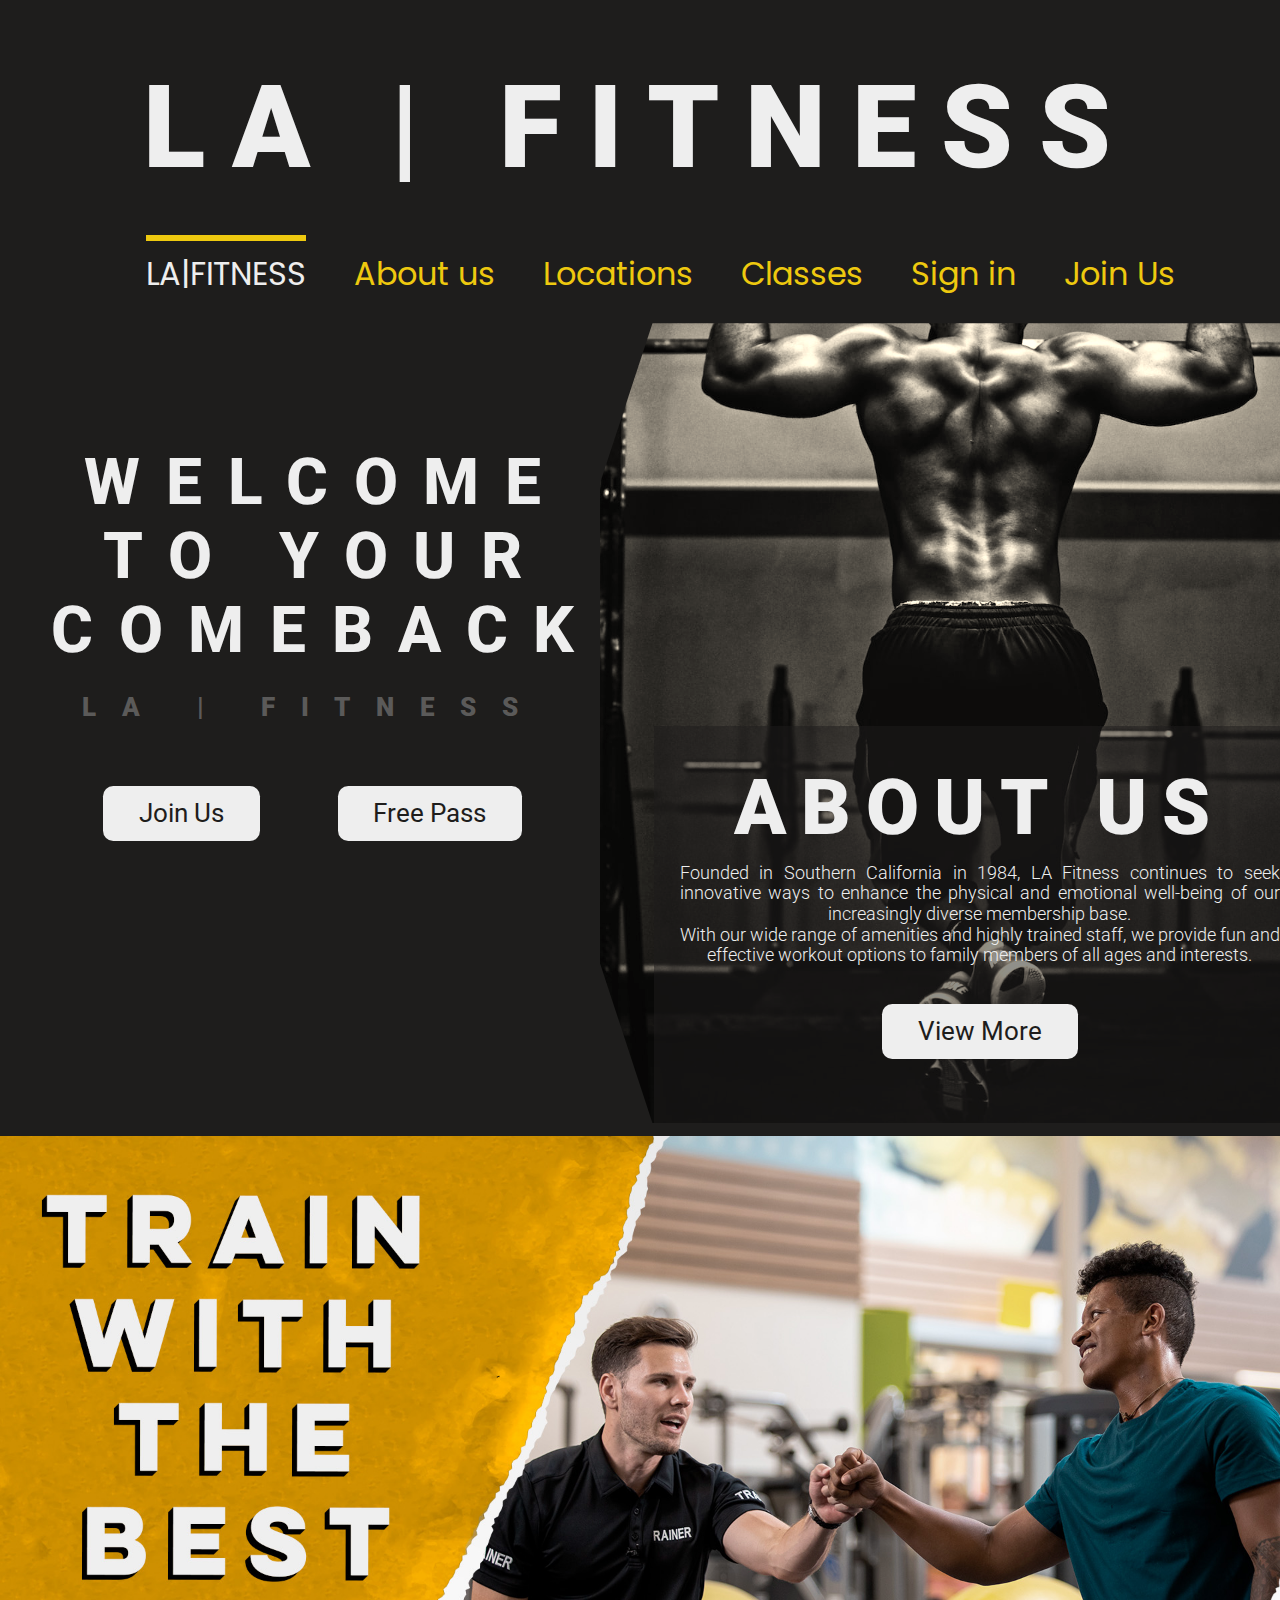
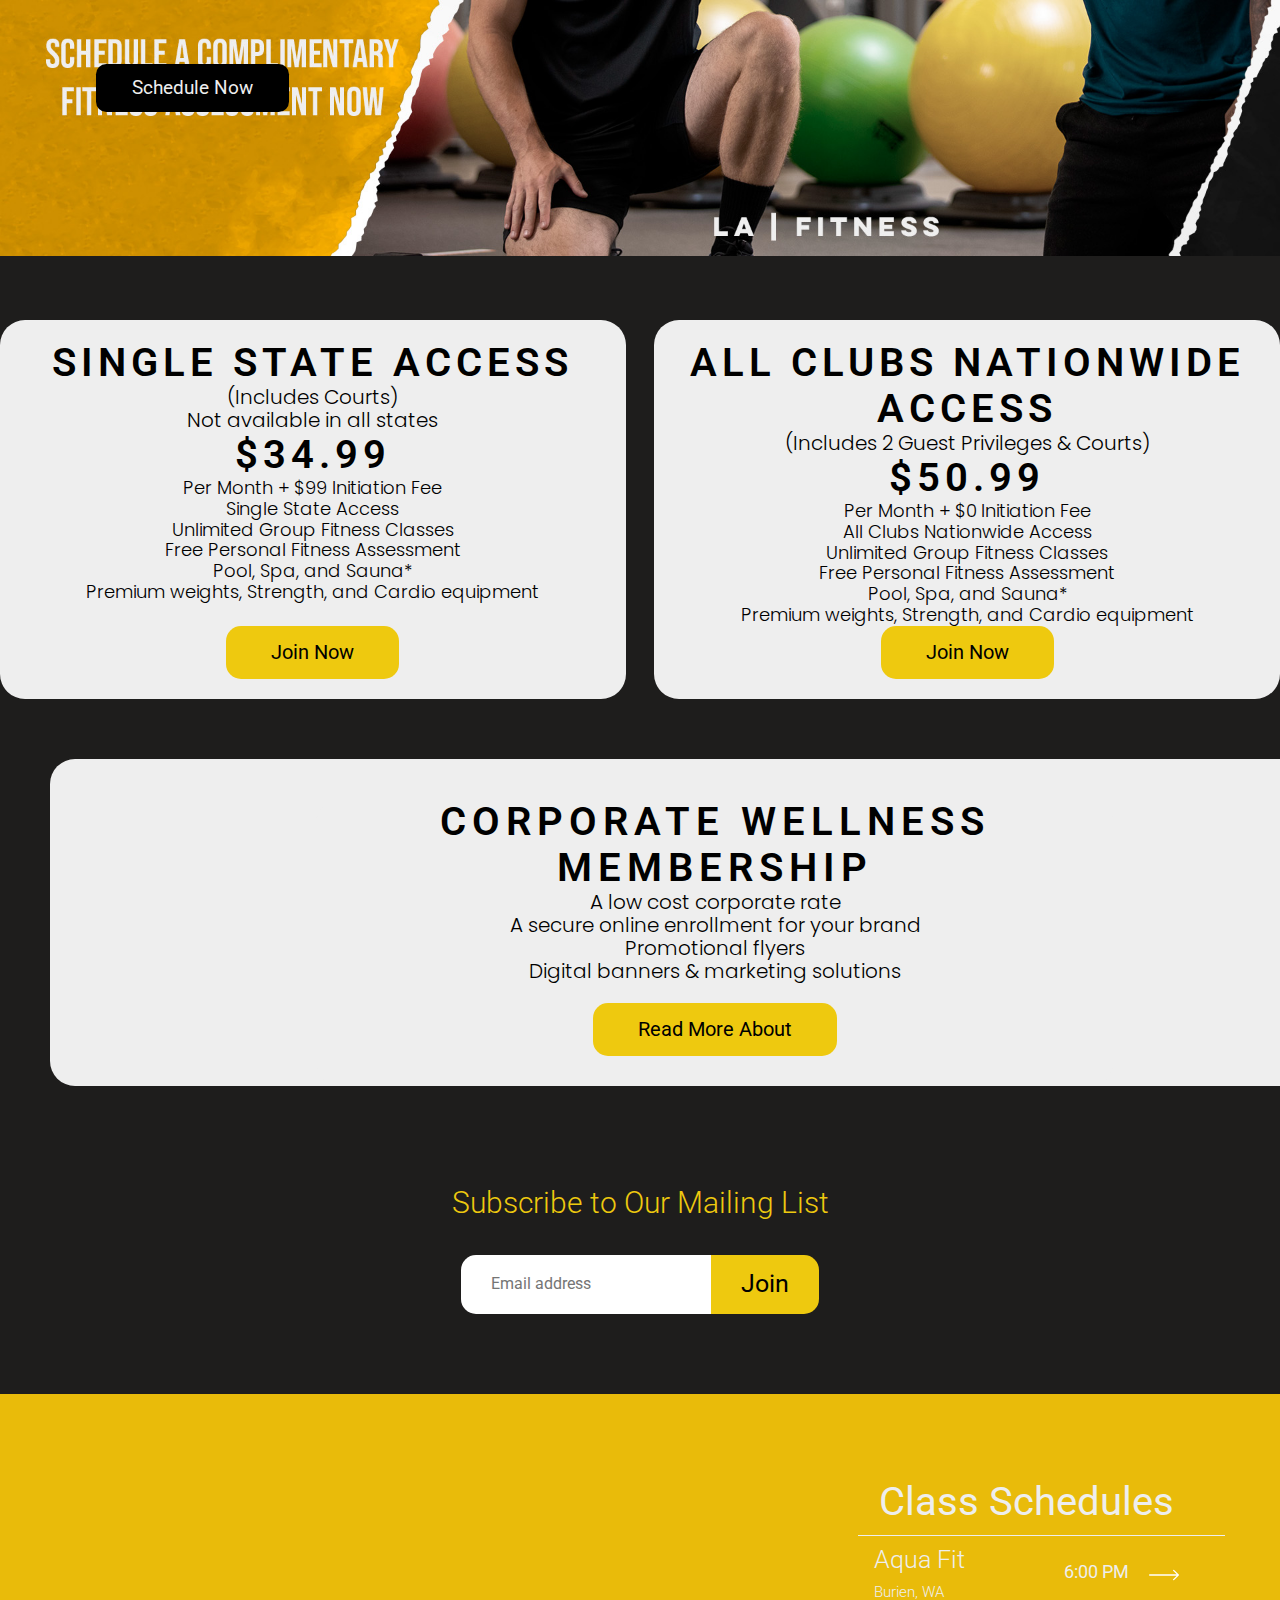
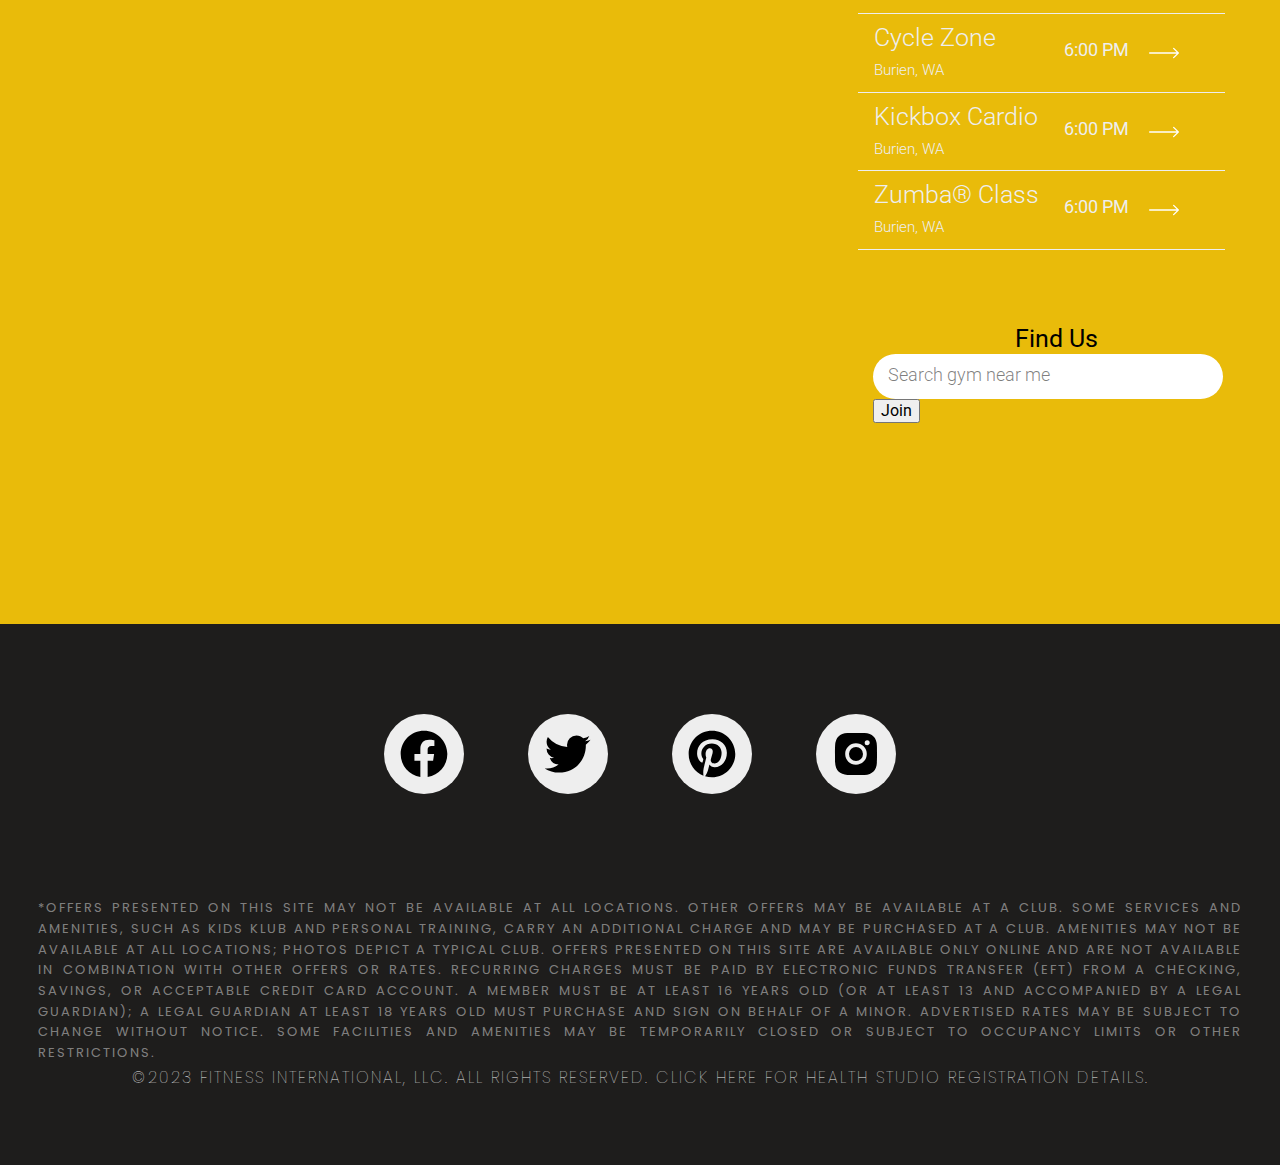
==== index.html @ eb4fe39c "first commit" ====
<!DOCTYPE html>
    <html>
    <head>
        <meta charset="UTF-8">
        <meta http-equiv="X-UA-Compatible" content="IE=edge">
        <meta name="viewport" content="width=device-width, user-scalable=no, initial-scale=1.0, maximun-scale=1.0,maximun-scale=1.0">
        <title> LA FITNESS</title>
        <link rel="preconnect" href="https://fonts.googleapis.com">
<link rel="preconnect" href="https://fonts.gstatic.com" crossorigin>
<link href="https://fonts.googleapis.com/css2?family=Lexend:wght@100;400;800&family=Open+Sans&display=swap" rel="stylesheet">
        <link rel="shortcut icon" href="./Images/favicon_io/favicon-16x16.png" type="image/x-icon">
        <link href="https://cdn.jsdelivr.net/npm/bootstrap@5.0.0-beta1/dist/css/bootstrap.min.css" rel="stylesheet" integrity="sha384-giJF6kkoqNQ00vy+HMDP7azOuL0xtbfIcaT9wjKHr8RbDVddVHyTfAAsrekwKmP1" crossorigin="anonymous">
        <link rel="stylesheet" href="./css/normalize.css">
        <link rel="stylesheet" href="./css/estilos.css">
    </head>
    <body>
        <header class="lafit">
        <!--logo-->
            <div class="nav__logo">
                <h1 class="nav__title">LA | FITNESS</h1>
            </div>
        <!--menu movil-->
           
            <div class="menu_bar">
                <a href="#" class="bt-menu"><img src="/Images/bt-menu.svg" alt=""></a>
            </div>
            <nav class="menu">
                <ul>
                    <li><a href="index.html" class="nav__linksm activado_link1">LA|FITNESS</a></li>
                    <li><a href="about.html" class="nav__linksm">About us</a></li>  
                    <li><a href="location.html" class="nav__linksm">Locations</a></li>  
                    <li><a href="clases.html" class="nav__linksm">Classes</a></li>  
                    <li><a href="signin.html" class="nav__linksm">Sign in</a></li>
                    <li><a href="joinUs.html" class="nav__linksm">Join Us</a></li>
                </ul>
            </nav>
        
        <!--menu-->
            <nav class="nav__container">
        
                <ul class="nav__bar">
                    <li class="nav__items">
                        <a href="index.html" class="nav__links activado_link">LA|FITNESS</a>
                    </li>
                    <li class="nav__items">
                        <a href="about.html" class="nav__links">About us</a>
                    </li>  
                    <li class="nav__items">
                        <a href="location.html" class="nav__links">Locations</a>
                    </li>  
                    <li class="nav__items">
                        <a href="clases.html" class="nav__links">Classes</a>
                    </li>  
                    <li class="nav__items">
                        <a href="signin.html" class="nav__links">Sign in</a>
                    </li>
                    <li class="nav__items">
                        <a href="joinUs.html" class="nav__links">Join Us</a>
                    </li>
                   
                </ul>
            </nav>
        </header>
        <!--seccion 1-->
        <section class="seccion1">
            <div class="izqS1">
                <h2>Welcome to your comeback</h2>
                <h3>LA | FITNESS</h3>
                <div class="botonesS1">
                    <button class="Blanco_button">Join Us</button>
                    <button class="Blanco_button">Free Pass</button>
                </div>
            </div>
            <div class="derS1">
                <img src="/Images/computer.jpeg" alt="">
                <div class="textDerS1">
                    <h2>ABOUT US</h2>
                    <P>Founded in Southern California in 1984, LA Fitness continues to seek innovative ways to enhance the physical and emotional well-being of our increasingly diverse membership base. <br>
                    With our wide range of amenities and highly trained staff, we provide fun and effective workout options to family members of all ages and interests.</P>
                    <button class="Blanco_button">View More</button>
                </div>
            </div>
        </section>
        <!--seccion 2-->
        <section class="seccion2">
            <img class="imgSec2" src="/Images/3PT.jpg" alt="">
            <img class="imgSec2movil" src="/Images/3PTmovil.jpg" alt="">
            <button class="btnSec2">Schedule Now</button>
        </section>
        <!--Seccion 3-->
        <section class="Seccion3">
            <div class="hojaInfoS3">
                <h2>Single State Access</h2>
                <h3>(Includes Courts) <br>
                    Not available in all states</h3>
                <h2>$34.99</h2>
                <p>Per Month + $99 Initiation Fee<br>
                    Single State Access<br>
                    Unlimited Group Fitness Classes<br>
                    Free Personal Fitness Assessment<br>
                    Pool, Spa, and Sauna* <br>
                    Premium weights, Strength, and Cardio equipment</p>
                <button>Join Now</button>
            </div>
            <div class="spacioS3"></div>
            <div class="hojaInfoS3">
                <h2>All Clubs Nationwide Access</h2>
                <h3>(Includes 2 Guest Privileges & Courts)</h3>
                <h2>$50.99</h2>
                <p>Per Month + $0 Initiation Fee<br>
                    All Clubs Nationwide Access <br>
                    Unlimited Group Fitness Classes <br>
                    Free Personal Fitness Assessment <br>
                    Pool, Spa, and Sauna* <br>
                    Premium weights, Strength, and Cardio equipment</p>
                <button>Join Now</button>
            </div>
        </section>
        <!--Seccion 4-->
        <section class="section4">
            <div class="hojaInfoS4">
                <h2>Corporate Wellness <br> Membership</h2>
                <p>A low cost corporate rate <br>
                    A secure online enrollment for your brand <br>
                    Promotional flyers <br>
                    Digital banners & marketing solutions
                </p>
                <button>Read More About</button>
            </div>
        </section>
        <!--Seccion 5-->
        <section class="seccion5">
            <h2>Subscribe to Our Mailing List</h2>
            <div class="buscador">
                <input type="text" placeholder="Email address">
                <button>Join</button>
            </div>
        </section>
        <!--Seccion 6-->
        <section class="seccion6">
            <div class="mapaS6">
                <iframe src="https://www.google.com/maps/embed?pb=!1m14!1m8!1m3!1d25230.617524936213!2d-122.38730099999998!3d37.77065!3m2!1i1024!2i768!4f13.1!3m3!1m2!1s0x808f7e1779aa70a7%3A0xa618e4eff1228d60!2sMission%20Dolores%20Park!5e0!3m2!1sen!2sus!4v1672772267124!5m2!1sen!2sus" width="600" height="450" style="border:0;" allowfullscreen="" loading="lazy" referrerpolicy="no-referrer-when-downgrade"></iframe>
            </div>
            <div class="hojaInfoS6">
                <div class="Colum2S6">
                    <h2>Class Schedules</h2>
                </div>
                <div class="Colum2S6">
                    <h3>Aqua Fit<br>
                        <span>Burien, WA</span>
                    </h3>
                    <h4>6:00 PM
                        <svg preserveAspectRatio="xMidYMid meet" data-bbox="0.022 0 73.956 26.001" xmlns="http://www.w3.org/2000/svg" viewBox="0.022 0 73.956 26.001" height="26" width="74" data-type="color" role=presentation aria-hidden=true>
                            <g>
                                <path d="M59.613.498c-.656.65-.656 1.624 0 2.274l8.701 8.609H1.664c-.903 0-1.642.73-1.642 1.624 0 .894.739 1.625 1.642 1.625h66.65l-8.7 8.609c-.657.65-.657 1.624 0 2.274.656.65 1.641.65 2.298 0l11.491-11.37.246-.244s.082-.081.082-.163c0-.08.083-.08.083-.162 0-.081 0-.081.082-.163 0-.08 0-.08.082-.162v-.65c0-.081 0-.081-.082-.162 0-.081 0-.081-.082-.163 0-.08-.083-.08-.083-.162 0 0 0-.081-.082-.081l-.246-.244L61.912.417a1.676 1.676 0 0 0-2.299.081z" fill="#FFFFFF" data-color="1"/>
                            </g>
                        </svg>
                    </h4>
                </div>
                <div class="Colum2S6">
                    <h3>Cycle Zone<br>
                        <span>Burien, WA</span>
                    </h3>
                    <h4>6:00 PM
                        <svg preserveAspectRatio="xMidYMid meet" data-bbox="0.022 0 73.956 26.001" xmlns="http://www.w3.org/2000/svg" viewBox="0.022 0 73.956 26.001" height="26" width="74" data-type="color" role=presentation aria-hidden=true>
                            <g>
                                <path d="M59.613.498c-.656.65-.656 1.624 0 2.274l8.701 8.609H1.664c-.903 0-1.642.73-1.642 1.624 0 .894.739 1.625 1.642 1.625h66.65l-8.7 8.609c-.657.65-.657 1.624 0 2.274.656.65 1.641.65 2.298 0l11.491-11.37.246-.244s.082-.081.082-.163c0-.08.083-.08.083-.162 0-.081 0-.081.082-.163 0-.08 0-.08.082-.162v-.65c0-.081 0-.081-.082-.162 0-.081 0-.081-.082-.163 0-.08-.083-.08-.083-.162 0 0 0-.081-.082-.081l-.246-.244L61.912.417a1.676 1.676 0 0 0-2.299.081z" fill="#FFFFFF" data-color="1"/>
                            </g>
                        </svg>
                    </h4>
                </div>
                <div class="Colum2S6">
                    <h3>Kickbox Cardio<br>
                        <span>Burien, WA</span>
                    </h3>
                    <h4>6:00 PM
                        <svg preserveAspectRatio="xMidYMid meet" data-bbox="0.022 0 73.956 26.001" xmlns="http://www.w3.org/2000/svg" viewBox="0.022 0 73.956 26.001" height="26" width="74" data-type="color" role=presentation aria-hidden=true>
                            <g>
                                <path d="M59.613.498c-.656.65-.656 1.624 0 2.274l8.701 8.609H1.664c-.903 0-1.642.73-1.642 1.624 0 .894.739 1.625 1.642 1.625h66.65l-8.7 8.609c-.657.65-.657 1.624 0 2.274.656.65 1.641.65 2.298 0l11.491-11.37.246-.244s.082-.081.082-.163c0-.08.083-.08.083-.162 0-.081 0-.081.082-.163 0-.08 0-.08.082-.162v-.65c0-.081 0-.081-.082-.162 0-.081 0-.081-.082-.163 0-.08-.083-.08-.083-.162 0 0 0-.081-.082-.081l-.246-.244L61.912.417a1.676 1.676 0 0 0-2.299.081z" fill="#FFFFFF" data-color="1"/>
                            </g>
                        </svg>
                    </h4>
                </div>
                <div class="Colum2S6">
                    <h3>Zumba® Class<br>
                        <span>Burien, WA</span>
                    </h3>
                    <h4>6:00 PM
                        <svg preserveAspectRatio="xMidYMid meet" data-bbox="0.022 0 73.956 26.001" xmlns="http://www.w3.org/2000/svg" viewBox="0.022 0 73.956 26.001" height="26" width="74" data-type="color" role=presentation aria-hidden=true>
                            <g>
                                <path d="M59.613.498c-.656.65-.656 1.624 0 2.274l8.701 8.609H1.664c-.903 0-1.642.73-1.642 1.624 0 .894.739 1.625 1.642 1.625h66.65l-8.7 8.609c-.657.65-.657 1.624 0 2.274.656.65 1.641.65 2.298 0l11.491-11.37.246-.244s.082-.081.082-.163c0-.08.083-.08.083-.162 0-.081 0-.081.082-.163 0-.08 0-.08.082-.162v-.65c0-.081 0-.081-.082-.162 0-.081 0-.081-.082-.163 0-.08-.083-.08-.083-.162 0 0 0-.081-.082-.081l-.246-.244L61.912.417a1.676 1.676 0 0 0-2.299.081z" fill="#FFFFFF" data-color="1"/>
                            </g>
                        </svg>
                    </h4>
                </div>

                <section class="buscadorS6">
                    <h2>Find Us</h2>
                    <div class="buscadorS6i">
                        <input type="text" placeholder="Search gym near me">
                        <button>Join</button>
                    </div>
                </section>

            </div>
        </section>
        <!--seccion 7-->
        <section class="seccion7">
            <!--Redes-->
            <div class="SecRedes">
                <a href="https://www.facebook.com/" target="_blank"><img src="/Images/facebook.svg" alt="log_facebook"></a>
                <a href="https://twitter.com/" target="_blank"><img src="Images/twitter.svg" alt="log_twitter"></a>
                <a href="https://www.pinterest.com.mx/" target="_blank"><img src="Images/pinterest.svg" alt="log_pinterest"></a>
                <a href="https://www.instagram.com/" target="_blank"><img src="/Images/instagram.svg" alt="log_instagram"></a>
            </div>

            <!--footer-->
            <div class="nav__paragraph">
                <p>*Offers presented on this site may not be available at all locations. Other offers may be available at a club. Some services and amenities, such as Kids Klub and Personal Training, carry an additional charge and may be purchased at a club. Amenities may not be available at all locations; photos depict a typical club. Offers presented on this site are available only online and are not available in combination with other offers or rates. Recurring charges must be paid by electronic funds transfer (EFT) from a checking, savings, or acceptable credit card account. A member must be at least 16 years old (or at least 13 and accompanied by a legal guardian); a legal guardian at least 18 years old must purchase and sign on behalf of a minor. Advertised rates may be subject to change without notice. Some facilities and amenities may be temporarily closed or subject to occupancy limits or other restrictions.</p>
            </div>
            <div class="nav__paragraph">
                <h1>©2023  Fitness International, LLC. All rights reserved. Click here for health studio registration details.</h1>
            </div>  
        </section>
        <script src="https://cdn.jsdelivr.net/npm/bootstrap@5.0.0-beta1/dist/js/bootstrap.bundle.min.js" integrity="sha384-ygbV9kiqUc6oa4msXn9868pTtWMgiQaeYH7/t7LECLbyPA2x65Kgf80OJFdroafW" crossorigin="anonymous"></script>
        <script src="code.jquery.com/jquery-latest.js"></script>
        <script src="menu.js"></script>
    </body>
</html>
---- css/estilos.css ----
@import url('https://fonts.googleapis.com/css2?family=Bebas+Neue&family=Poppins:wght@200;400&family=Roboto:wght@300;500;900&display=swap'); 

@import url('https://fonts.googleapis.com/css2?family=Lexend:wght@100;400;800&family=Open+Sans&display=swap');

:root{
    --padding-container: 100px 0;
    --color-title: rgb(238, 201, 15);
    --shd: -0.78px 1.84px 11px 2pxrgba(207,207,207,0.62);
}
/*Clases generales*/
body{
    font-family: 'Bebas Neue', cursive;
    font-family: 'Poppins', sans-serif;
    font-family: 'Roboto', sans-serif;
    background-color: #1E1D1C;
}
html body{
    min-height: 100vh;
    width: 100%;
}
.nav{
    --padding-container: 0 ;
    height: 100px;
    display: flex;
    align-items: center;
}

/*Encabezado*/
.nav__logo{
 
    font-family: 'Roboto', sans-serif;
    font-weight: 900;
    padding: 10vw 0;
    height: 20vw;
    display: flex;
    justify-content: center;
    align-items: center;
    
}
.nav__title{
    font-family: 'Roboto', sans-serif;
    font-weight: 900;
    font-size: 9vw;
    letter-spacing: 2vw;
    color: #EEEEEE;
}
/*Menu movil*/
.menu_bar{
   display: none;
   width: 100%;
    background-color: #5B5A59;
        
    }
.menu{
        display: none;
    }

/*Menu*/
.nav__container{
    display: flex;
    justify-content: center;
    align-items: center;
    color: #EEEEEE;
    width: 100%;
    font-family: 'Poppins', sans-serif;
    

}
.nav__bar{
    display: grid;
    grid-auto-flow: column;
    grid-auto-columns: max-content;
    gap: 5em;
}
.nav__items{
    list-style: none;
}
.nav__links{
    color: var(--color-title) ;
    text-decoration: none;
    font-size: 2.5vw;
    font-weight: 400;
    width: 100%;
    padding-top: 15px;
}
.nav__links:hover{
    color: #EEEEEE;
    border-top: .5vw solid black;
}

.activado_link{
    color: #EEEEEE;
    border-top: .5vw solid var(--color-title); 
}
.activado_link:hover{
    border: none;
    color: #EEEEEE;  
}


/*seccion1*/
.seccion1{
    display: grid;
    grid-template-columns: repeat(2,1fr);
    width: 100%;
    height: auto;
    padding: 2vw;
}
.izqS1{
    display: flex;
    flex-direction: column;
    align-items: center;
    justify-content: flex-start;
}
.izqS1 h2{
    color: #EEEEEE;
    font-family: 'Roboto', sans-serif;
    font-weight: 800;
    font-size: 5vw;
    letter-spacing: 2vw;
    text-transform: uppercase;
    text-align: center;
    margin-top: 15vw;
    margin-left: 2vw;
    margin-left: 2vw;
}
.izqS1 h3{
    color: #5B5A59;
    font-family: 'Roboto', sans-serif;
    font-weight: 900;
    font-size: 2vw;
    letter-spacing: 2vw;
    text-transform: uppercase;
    text-align: center;
    margin-top: 2vw;
}
.botonesS1{
    margin-top: 8vw;
    display: flex;
    justify-content:space-evenly;
    width: 100%;
}
.Blanco_button{
    background-color: #EEEEEE;
    color: #1E1D1C;
    border: none;
    border-radius: .8vw;
    padding: 1vw 2.8vw;
    box-shadow: var(--shd,0 1px 4px rgba(0,0,0,.6));
    margin-bottom: 5vw;
    margin-top: 3vw;
    font-size: 2vw;
}
.Blanco_button:hover{
    background-color: var(--color-title) ;
}
.derS1{
    display: flex;
    flex-direction: column;
    align-items: center;
    padding-bottom: 5vw;
    justify-content: flex-end;
}
.derS1 img{
    filter: sepia(.4);
    z-index: -1;
    object-fit: cover;
    width: 1350px;
    height: 58vw;
    margin-right: 10px;
    clip-path: polygon(7% 0, 100% 0, 100% 100%, 7% 100%, 0% 80%, 0% 20%);
}
.textDerS1{
    background-color: #1e1d1c7e;
    background-size: 1200px;
    display: flex;
    flex-direction: column;
    align-items: center;
    position: absolute;
    

}

.textDerS1 h2{
    color: #EEEEEE;
    font-family: 'Roboto', sans-serif;
    font-weight: 900;
    font-size: 6vw;
    letter-spacing: 20px;
    text-transform: uppercase;
    text-align: center;
    margin-top: 10px;
    margin-bottom: 10px;
}
.textDerS1 p{
    color: #EEEEEE;
    font-weight: 300;
    font-size: 1.4vw;
    text-align: justify;
    text-align-last: center;
    margin-left: 2vw;
    margin-right: 2vw;
    width: 1150px;

}

/*Seccion 2*/
.imgSec2{
    width: 100%;
    z-index: 100;
    align-content:center;
}
.imgSec2movil{
    display: none;
}

.btnSec2{
    position:absolute;
    display: flex;
    background-color: black;
    color: #EEEEEE;
    border-radius: .8vw;
    padding: 1vw 2.8vw;
    border: none;
    top: 133vw;
    left: 7.5vw;
    font-size: 1.5vw;
}

.btnSec2:hover{
    background-color: #EEEEEE;
    color: black;
}

/*Secccion 3*/

.Seccion3{
    display: flex;
    justify-content: center;
    width: 100%;
}

.spacioS3{
    width: 60px;
}

.hojaInfoS3{
    background-color: #EEEEEE;
    padding: 100px;
    border-radius: 25px;
    display: flex;
    flex-direction: column;
    align-items: center;
    justify-content: flex-start;
    width: 1000px;
    margin-top: 60px;
   
}

.hojaInfoS3 h2{
    font-family: 'Roboto', sans-serif;
    font-weight: 800;
    font-size: 60px;
    letter-spacing: 10px;
    text-transform: uppercase;
    width: 100%;
    text-align: center;
}

.hojaInfoS3 h3{
    font-family: 'Poppins', sans-serif;
    width: 100%;
    text-align: center;
    font-weight: 300;
    font-size: 25px;
    text-align: center;
    margin-bottom: 50px;
}

.hojaInfoS3 p{
    font-family: 'Poppins', sans-serif;
    width: 100%;
    text-align: center;
    font-weight: 300;
    font-size: 30px;
    text-align: center;
}

.hojaInfoS3 button{
    background-color: var(--color-title);
    color: black;
    border: none;
    border-radius: 15px;
    padding: 30px 90px;
    margin-top: 30px;
    font-size: 30px;
}
.hojaInfoS3 button:hover{
    background-color: black;
    color: #EEEEEE;
}
/*Secccion 4*/

.section4{
    display: flex;
    flex-direction: column;
    align-items: center;
    align-content:center;
    width: 2060px;
    margin-top: 60px;
    margin-left: 220px;
    border-radius: 25px;
    background-color: #EEEEEE;
}
.hojaInfoS4{
    background-color: #EEEEEE;
    padding: 30px;
    border-radius: 25px;
    display: flex;
    flex-direction: column;
    align-items: center;
    justify-content: flex-start;
    width: 60%;
    margin-top: 30px;
}

.hojaInfoS4 h2{
    font-family: 'Roboto', sans-serif;
    font-weight: 800;
    font-size: 60px;
    letter-spacing: 10px;
    text-transform: uppercase;
    width: 100%;
    text-align: center;
}


.hojaInfoS4 p{
    font-family: 'Poppins', sans-serif;
    width: 100%;
    text-align: center;
    font-weight: 300;
    font-size: 30px;
    text-align: center;
}

.hojaInfoS4 button{
    background-color: var(--color-title);
    color: black;
    border: none;
    border-radius: 15px;
    padding: 30px 90px;
    margin-top: 30px;
    margin-bottom: 30px;
    font-size: 30px;

}
.hojaInfoS4 button:hover{
    background-color: black;
    color: #EEEEEE;
}
/*Seccion 5*/

.seccion5{
    display: flex;
    flex-direction: column;
    align-items: center;
    justify-content: center;
    margin: 80px 0px;
}

.seccion5 h2{
    color: var(--color-title);
    font-weight: 300;
    font-size: 45px;
    margin: 20px 0px;

}
.buscador{
    display: flex;
    justify-content: space-between;
}

.buscador input{
    border: none;
    color: black;
    border: none;
    border-radius: 15px 0px 0px 15px;
    padding: 30px 55px;
    margin-top: 30px;
    width: 650px;
}
.buscador button{
    background-color: var(--color-title);
    color: black;
    border: none;
    border-radius: 0px 15px 15px 0px;
    padding: 30px 50px;
    margin-top: 30px;
    font-size: 30px;
}

.buscador button:hover{
    background-color: #EEEEEE;
    color: black;
}

/*seccion 6*/
.seccion6{
    display: grid;
    grid-template-columns: repeat(3, 1fr);
    width: 100%;
    padding: 45px 0px;
    background-color: #E9BB0A;
   
}

.mapaS6{
    grid-column: 1 / 3;
    color: #EEEEEE;
    display: flex;
    flex-direction: column;
    align-items: center;
    justify-content: flex-start;
}
.mapaS6 iframe{
    width: 1300px;
    height: 900px;
    padding: 0px 20px;
    border-radius: 2vw;
    margin-top: 60px;

}

.hojaInfoS6{
    color: #EEEEEE;
    display: flex;
    flex-direction: column;
    align-items: center;
    justify-content: flex-start;
    margin-right: 60px;
}

.Colum2S6{
    display: flex;
    justify-content: space-evenly;
    align-items: center;
    width: 100%;
    padding: 30px 5px;
    border-bottom: 1px solid #eeeeee;
}

.Colum2S6 svg{
    width: 70px;
    margin-left: 20px;
}

.Colum2S6 h2 {
    font-weight: 400;
    font-size: 80px;
    font-family: 'Roboto', sans-serif;
    text-align: center;
}
.Colum2S6 h3{
    font-weight: 400;
    font-size: 40px;
    text-align: left;
    width: 50%;
}

.Colum2S6 h4{
    display: flex;
    font-weight: 800;
    font-size: 18px;
    text-align: left;
}

.Colum2S6 span{
    font-weight: 300;
    font-size: 20px;
}

.buscadorS6{
    display: flex;
    flex-direction: column;
    align-items: center;
    justify-content: center;
    margin: 35px 0;
}

.buscadorS6 h2{
    color: black;
    font-weight: 500;
    font-size: 60 px;
    margin-top: 45px;
}

.buscadorS6 input{
    border-radius: 25px;
    border: none;
    width: 550px;
    height: 60px;
    color: black;
    font-weight: 300;
    font-size: 18px;
    padding-left: 15px;
}

.buscadorS6 input::placeholder{
    color: rgba(0, 0, 0, 0.5);
    font-weight: 300;
    font-size: 18px;
}

/*seccion 7*/
/*Redes*/
.seccion7{
    display: block;
    position: relative;
    width: 100%;
    align-content: center;

}
.SecRedes{
    width: 50%;
    display: flex;
    align-items: center;
    justify-content: space-evenly;
    margin-top: 5vw;
    margin-bottom: 5vw;
    margin-left: 25%;
    
}
.SecRedes a {
    display: flex;
    align-items: center;
    justify-content: center;
    background-color: #eeeeee;
    border-radius: 50%;
    width: 8vw;
    height: 8vw;
}

.SecRedes a img{
    width: 70%;
    height: 70%;
}

.nav__pagraph{
    align-items: center;
    justify-content: center;
    width: 100%;
}
.nav__paragraph p{
    position: relative;
    display: block;
    font-family: 'Poppins', sans-serif;
    font-weight: 400;
    font-size: 1.5vw;
    letter-spacing: 2px;
    text-align: justify;
    margin-left: 5vw;
    margin-right: 5vw;
    font-variant-caps: all-small-caps;
    color: #eeeeee7e;
    
}
.nav__paragraph h1{
    font-family: 'Poppins', sans-serif;
    font-weight: 35;
    font-size: 2vw;
    letter-spacing: 2px;
    text-align: center;
    font-variant-caps: all-small-caps;
    color: #eeeeee;
    margin-bottom: 100px;
}



/*Extras*/
.letrerosAmarillos{
    color: rgb(238, 201, 15);
   font-weight: 900;
   font-size: 60px;
   text-align: center;
   padding-top: 20px;
}

.llenadoForm{
    background-color: #DFE2F7;
   border-radius: 25px;
   border: none;
   height: 45px;
   width: 650px;
   padding-left: 20px;
}


@media screen and (max-width: 1440px){

        /*Menu movil*/
.menu_bar{
    display: none;
    width: 100%;
    background-color: #5B5A59;
    
}
.menu{
    display: none;
}
    /*Menu*/
   
    .nav__bar{
    
        gap: 3em;
    }
   
    .nav__links{
        padding-top: 10px;
    }
    
    /*seccion1*/
    .seccion1{
        height: 920px;
        padding: 2vw;
    }
    
    .izqS1 h2{
        margin-top: 10vw;
    }

    .botonesS1{
        margin-top: 2vw;
    }

    .derS1 img{
        object-fit:cover;
        object-position: center;
        width: 750px;
        height: 800px;

        
    }
    .textDerS1{
    
        background-size: 600px;
    }
    
    .textDerS1 h2{
        letter-spacing: 15px;
        margin-top: 3vw;
    }
    .textDerS1 p{
        
        width: 600px;
    
    }
    
    /*Seccion 2*/
    .imgSec2{
        margin-top: -6vw;
    }
    
    .btnSec2{
        top: 130vw;
    }
    
    
    /*Secccion 3*/
    
    
    .spacioS3{
        width: 30px;
    }
    
    .hojaInfoS3{
        padding: 20px;
        width: 650px;
        margin-top: 60px;
       
    }
    
    .hojaInfoS3 h2{
        font-weight: 600;
        font-size: 40px;
        letter-spacing: 5px;
    }
    
    .hojaInfoS3 h3{
        font-weight: 300;
        font-size: 20px;
        margin-bottom: 0px;
    }
    
    .hojaInfoS3 p{
        font-size: 18px;
    }
    
    .hojaInfoS3 button{
        padding: 15px 45px;
        margin-top:auto;
        font-size: 20px;
    }
   
    /*Secccion 4*/
    .section4{
        width: 1330px;
        margin-left: 50px;
    }
    .hojaInfoS4{
        padding: 0px;
        margin-top: 40px;
    }
    
    .hojaInfoS4 h2{
        font-weight: 600;
        font-size: 40px;
        letter-spacing: 6px;
    }
    
    
    .hojaInfoS4 p{
        font-size: 20px;
    }
    
    .hojaInfoS4 button{
        padding: 15px 45px;
        margin-top: 20px;
        margin-bottom: 30px;
        font-size: 20px;
    }
    /*Seccion 5*/
    
    .seccion5 h2{
        font-size: 30px;
    
    }
    
    .buscador input{
        padding: 15px 30px;
        margin-top: 15px;
        width: 250px;
    }
    .buscador button{
        padding: 15px 30px;
        margin-top: 15px;
        font-size: 25px;
    }
    
    
    /*seccion 6*/
    .seccion6{
        padding: 15px 0px;
       
    }
    
    .mapaS6 iframe{
        width: 800px;
        height: 700px;
        margin-top: 50px;
        margin-bottom: 50px;
    
    }
    
    .hojaInfoS6{
        margin-right: 40px;
        margin-left: 20px;

    }
    
    .Colum2S6{
        padding: 10px 5px;
        margin-right: 30px;
    }
    
    .Colum2S6 svg{
        width: 30px;
        margin-left: 20px;
        margin-right: 30px;
    }
    
    .Colum2S6 h2 {
        margin-top: 60px;
        font-weight: 400;
        font-size: 40px;
        margin-right: 30px;
    }
    .Colum2S6 h3{
        font-weight: 300;
        font-size: 25px;
    }
    
    .Colum2S6 h4{
        font-weight: 400;
        font-size: 18px;
    }
    
    .Colum2S6 span{
        font-weight: 300;
        font-size: 15px;
    }
    
    .buscadorS6{
        margin: 35px 0;
    }
    
    .buscadorS6 h2{
        font-weight: 400;
        font-size: 25px;
        margin-top: 40px;
    }
    
    .buscadorS6 input{
        width: 350px;
        height: 45px;
        font-size: 15px;
    
    }
     /*Resdes*/
     .SecRedes{
        margin-top: 90px;
        margin-bottom: 60px;
    }
    .SecRedes a {
        width: 80px;
        height: 80px;
    }
    
    .SecRedes a img{
        width: 80%;
    }
    
    /*Menu2*/
    .nav__container2{

        margin: 40px 0 15px;
    }
    
    .nav__links2{
    
        font-size: 25px;
        padding-top: 15px;
    }

    
    
    /*seccion 7*/
    .nav__pagraph{
        padding: 10px;
        margin-bottom: 5px;
    }
    .nav__paragraph p{
        font-size: 18px;
        letter-spacing: 2px;
        margin-left: 3vw;
        margin-right: 3vw;
        margin-top: 8vw;
    }
    .nav__paragraph h1{
        font-size: 1.8vw;
        margin-bottom: 6vw;
    }
    
}

@media screen and (max-width: 1024px){

       /*Menu movil*/
.menu_bar{
    display: none;
    width: 100%;
    background-color: #5B5A59;
    
}
.menu{
    display: none;
}

    /*Menu*/
   
    .nav__bar{
    
        gap: 3em;
    }
   
    .nav__links{
        padding-top: 10px;
    }
    
    /*seccion1*/
    .seccion1{
        height: 600px;
        padding: 2vw;
    }
    
    .izqS1 h2{
        margin-top: 10vw;
    }

    .botonesS1{
        margin-top: 2vw;
    }

    .derS1 img{
        object-fit:cover;
        object-position: center;
        width: 545px;
        height: 500px;

        
    }
    .textDerS1{
        background-size: 440px;
    }
    
    .textDerS1 h2{
        letter-spacing: 15px;
        margin-top: 3vw;
    }
    .textDerS1 p{
        
        width: 400px;
    
    }
    
    /*Seccion 2*/
    .imgSec2{
        margin-top: -6vw;
    }
    
    .btnSec2{
        top: 125vw;
    }
    
    
    /*Secccion 3*/
    
    
    .spacioS3{
        width: 30px;
    }
    
    .hojaInfoS3{
        padding: 20px;
        width: 450px;
        margin-top: 60px;
       
    }
    
    .hojaInfoS3 h2{
        font-weight: 600;
        font-size: 40px;
        letter-spacing: 5px;
    }
    
    .hojaInfoS3 h3{
        font-weight: 300;
        font-size: 20px;
        margin-bottom: 40px;
    }
    
    .hojaInfoS3 p{
        font-size: 18px;
    }
    
    .hojaInfoS3 button{
        padding: 15px 45px;
        margin-top:auto;
        font-size: 20px;
    }
   
    /*Secccion 4*/
    .section4{
        width: 924px;
        margin-left: 50px;
    }
    .hojaInfoS4{
        padding: 0px;
        margin-top: 40px;
    }
    
    .hojaInfoS4 h2{
        font-weight: 600;
        font-size: 40px;
        letter-spacing: 6px;
    }
    
    
    .hojaInfoS4 p{
        font-size: 20px;
    }
    
    .hojaInfoS4 button{
        padding: 15px 45px;
        margin-top: 20px;
        margin-bottom: 30px;
        font-size: 20px;
    }
    /*Seccion 5*/
    
    .seccion5 h2{
        font-size: 30px;
    
    }
    
    .buscador input{
        padding: 15px 30px;
        margin-top: 20px;
        width: 250px;
    }
    .buscador button{
        padding: 15px 30px;
        margin-top: 20px;
        font-size: 25px;
    }
    
    
    /*seccion 6*/
    .seccion6{
        padding: 15px 0px;
       
    }
    
    .mapaS6 iframe{
        width: 580px;
        height: 500px;
        margin-top: 100px;
    
    }
    
    .hojaInfoS6{
        margin-right: 20px;
        margin-left: 20px;
    }
    
    .Colum2S6{
        padding: 10px 5px;
    }
    
    .Colum2S6 svg{
        width: 30px;
        margin-left: 20px;
    }
    
    .Colum2S6 h2 {
        margin-top: 30px;
        font-weight: 400;
        font-size: 40px;
    }
    .Colum2S6 h3{
        font-weight: 300;
        font-size: 25px;
    }
    
    .Colum2S6 h4{
        font-weight: 400;
        font-size: 18px;
    }
    
    .Colum2S6 span{
        font-weight: 300;
        font-size: 15px;
    }
    
    .buscadorS6{
        margin: 35px 0;
    }
    
    .buscadorS6 h2{
        font-weight: 400;
        font-size: 25px;
        margin-top: 40px;
    }
    
    .buscadorS6 input{
        width: 350px;
        height: 45px;
        font-size: 15px;
    
    }
     /*Resdes*/
     .SecRedes{
        margin-top: 90px;
    }
    .SecRedes a {
        width: 70px;
        height: 70px;
    }
    
    .SecRedes a img{
        width: 70%;
    }
    
    /*Menu2*/
    .nav__container2{
        margin: 40px 0 15px;
    }
    
    .nav__links2{
        font-size: 18px;
        padding-top: 15px;
    }

    
    
    /*seccion 7*/
    .nav__pagraph{
        padding: 10px;
        margin-bottom: 5px;
    }
    .nav__paragraph p{
        font-size: 18px;
        letter-spacing: 2px;
        margin-left: 3vw;
        margin-right: 3vw;
        margin-top: 10vw;
    }
    .nav__paragraph h1{
        font-size: 2vw;
        margin-bottom: 6vw;
    }
    
}

@media screen and (max-width:768px) {


    /*Menu movil*/
.menu_bar{
    display: none;
    width: 100%;
    background-color: #5B5A59;
    
}
.menu{
    display: none;
}

/*Menu*/
.nav__container{
    color: #EEEEEE;
    width: 400px;
    height: 100%;
    margin: 0;
    position:absolute;;
    font-weight: 400;
    font-size: 6vw;
    background-color: #1e1d1cb1;
}

.nav__bar{
    display: flex;
    grid-auto-flow: column;
    grid-auto-columns: max-content;
    gap: 5em;
}

.nav__items{
    list-style: none;
    display: flex;
    float: left;
   
}
.nav__links{
    color: var(--color-title) ;
    text-decoration: none;
    font-size: 2vw;
    font-weight: 4;
    width: 100%;
    padding-top: 10px;
}
.nav__links:hover{
    color: #EEEEEE;
    border-top: 3px solid black;
}

.activado_link{
    color: #EEEEEE;
    border-top: 3px solid var(--color-title); 
}
.activado_link:hover{
    border: none;
    color: #EEEEEE;  
}


   
    
    /*seccion1*/
    .seccion1{
        height: 480px;
    }
    
    .izqS1 h2{
        margin-top: 10vw;
       font-size: 6vw;
       width: 370px;
    }

    .botonesS1{
        margin-top: 2vw;
    }

    .derS1 img{
        object-fit:cover;
        width: 370px;
        height: 400px;

    
    }
    .textDerS1{
        background-size:auto;
    }
    
    .textDerS1 h2{
        letter-spacing: 15px;
        margin-top: 2vw;
        font-size: 4.5vw;
    }
    .textDerS1 p{
        
        width: 320px;
        font-size: 13.5px;
    
    }
    
    /*Seccion 2*/
    .imgSec2{
        margin-top: -6vw;
    }
    
    .btnSec2{
        top: 130vw;
        padding: 12px 30px;
        font-size: 15px;
    }
    
    
    /*Secccion 3*/
    
    .spacioS3{
        width: 20px;
    }
    
    .hojaInfoS3{
        width: 340px;
        margin-top: 40px;
        align-content: center;
       
    }
    
    .hojaInfoS3 h2{
        font-weight: 600;
        font-size: 26px;
        letter-spacing: 3px;
    }
    
    .hojaInfoS3 h3{
        font-weight: 300;
        font-size: 18px;
        margin-bottom: 30px;
    }
    
    .hojaInfoS3 p{
        font-size: 15px;
    }
    
    .hojaInfoS3 button{
        padding: 10px 40px;
        margin-top:auto;
        font-size: 18px;
    }
   
    /*Secccion 4*/
    .section4{
        width: 700px;
        margin-left: 34px;
    }
    .hojaInfoS4{
        padding: 0px;
        margin-top: 30px;
    }
    
    .hojaInfoS4 h2{
        font-weight: 600;
        font-size: 28px;
        letter-spacing: 4px;
    }
    
    
    .hojaInfoS4 p{
        font-size: 15px;
    }
    
    .hojaInfoS4 button{
        padding: 10px 30px;
        margin-top: 15px;
        margin-bottom: 30px;
        font-size: 18px;
    }
    /*Seccion 5*/
    
    .seccion5 h2{
        font-size: 20px;
    
    }
    
    .buscador input{
        padding: 10px 20px;
        margin-top: 20px;
        width: 200px;
    }
    .buscador button{
        padding: 10px 20px;
        margin-top: 20px;
        font-size: 20px;
    }
    
    
    /*seccion 6*/
    .seccion6{
        padding: 5px 0px;
       
    }
    
    .mapaS6 iframe{
        width: 400px;
        height: 400px;
        margin-top: 40px;
    
    }
    
    .hojaInfoS6{
        margin-right: 10px;
        margin-left: 10px;
    }
    
    .Colum2S6{
        padding: 6px 3px;
    }
    
    .Colum2S6 svg{
        width: 20px;
        margin-left: 10px;
    }
    
    .Colum2S6 h2 {
        margin-top: 30px;
        font-weight: 400;
        font-size: 30px;
    }
    .Colum2S6 h3{
        font-weight: 400;
        font-size: 18px;
    }
    
    .Colum2S6 h4{
        font-weight: 400;
        font-size: 15px;
    }
    
    .Colum2S6 span{
        font-weight: 300;
        font-size: 13px;
    }
    
    .buscadorS6{
        margin: 25px 0;
    }
    
    .buscadorS6 h2{
        font-weight: 400;
        font-size: 20px;
        margin-top: 40px;
    }
    
    .buscadorS6 input{
        width: 300px;
        height: 30px;
        font-size: 10px;
    
    }
     /*Resdes*/
     .SecRedes{
        margin-top: 60px;
    }
    .SecRedes a {
        width: 50px;
        height: 50px;
    }
    
    .SecRedes a img{
        width: 60%;
    }
    
    /*Menu2*/
    .nav__container2{
        margin: 40px 0 15px;
    }
    
    .nav__links2{
        font-size: 15px;
        padding-top: 10px;
    }

    
    
    /*seccion 7*/
    .nav__pagraph{
        padding: 5px;
        
    }
    .nav__paragraph p{
        font-size: 12px;
        letter-spacing: 2px;
        margin-left: 3vw;
        margin-right: 3vw;
        margin-top: 5vw;
    }
    .nav__paragraph h1{
        font-size: 1.5vw;
        margin-bottom: 4vw;
    }
    
}
    
@media screen and (max-width:500px) {

    /*Clases generales*/
.body{
    background-color: #1E1D1C;
    width: 100%;
    max-width: 100%;
}

.nav{
    --padding-container: 0 ;
    height: 100px;
    display: flex;
    align-items: center;
}

    /*Encabezado*/
.nav__logo{
    font-weight: 900;
    padding: 10vw ;
    margin-bottom: 5vw;
    height: 18vw;
    display:block;
    width: 100%;
}
.nav__title{
    font-family: 'Roboto', sans-serif;
    font-weight: 900;
    font-size: 9vw;
    letter-spacing: 2vw;
    color: #EEEEEE;
}
/*Menu movil*/

.menu_bar{
    display: block;
    position: absolute;
    width: 100%;
    height: 60px;
    background-color: #2424245a ;
   
}
.bt-menu{
    display:block;
    padding: 0px 0px;
    margin-left: 0vw;
    width: 90%;
    text-decoration: none;
    font-weight:  400;
    font-family: 'Roboto', sans-serif;
    font-size: 4.5vw;
    -webkit-box-sizing:border-box;
    -moz-box-sizing:border-box;
    box-sizing:border-box;
}

.menu_bar img{
    width: 50px;
    height: 50px;
    margin-top: 1.5vw;
    margin-right: -3vw;
    float:right;
    border: 2px groove #504c4c6d;
    background-color: #1E1D1C;
}
.img :hover{
    background-color: #E9BB0A;

}

.menu{
    width: 80%;
    height: 100%;
    left: -100%;
    margin: 0;
    position:absolute;
    z-index: 400;
}

.menu ul {
    padding-top: 2px;
}

.menu ul li{
    display: block;
    float:none;
    border-bottom: 2px solid #000000e0;
    width: 300px;
    margin-left: -60px;
}

.menu ul li a{
    position: block;
    font-size: 5vw;
    padding: 20px 60px;
    float: none;
    width: 280px;
    display: block;
    text-decoration: none;
    background-color:#292928;
    margin-left: 20px;
}

.nav__linksm{
    color: var(--color-title) ;
    text-decoration: none;
    font-size: 2vw;
    font-weight: 100;
    width: 100%;
    padding-top: 15px;
}
.nav__linksm:hover{
    color: #EEEEEE;
    border-top: 5px solid #151413;
    background-color: #242424;
    margin-left: 30px;
}

.activado_link1{
    color: none;
    border-top: none;
}
.activado_link:hover{
    border: none;
    color: #EEEEEE;
    font-weight: 600;
}


/*Menu*/
.nav__container{
    display: none;
    justify-content: center;
    align-items: center;
    color: #EEEEEE;
    width: 100%;
    font-family: 'Poppins', sans-serif; 
}


/*seccion1*/
.seccion1{
    display:block;
    width: 100%;
    height: auto;
    padding: 0vw;
}
.izqS1{
    display: block;
    width: 100%;
    height: auto;
    margin-top: 20vw;
    margin-bottom: 2vw;
    align-items: center;
}
.izqS1 h2{
    width: 90%;
    font-size: 12vw;
    letter-spacing: 2.5vw;
    margin-top: 0vw;
    align-content: center;
    margin-left: 5%;
    
}
.botonesS1{
    width: 100%;
    margin-top: 6vw;
}
.Blanco_button{
    border-radius: 1vw;
    padding: 3vw 8vw;
    margin-top: 4vw;
    font-size: 3.5vw;
}
.derS1{
    display: block;
    flex-direction: none;
    align-items: center;
    padding-bottom: 5vw;
    justify-content: none;
    width: 100%;
}
.derS1 img{
    position: none;
    filter: sepia(.6);
    z-index: -100;
    width: 100%;
    object-fit: cover;
    height: auto;
    margin-right: 0 ;
    margin-left: 0 ;
    clip-path: polygon(0% 0, 100% 0, 100% 100%, 0% 100%, 0% 100%, 0% 100%);
}

.textDerS1{

    background-color: #1e1d1c7e;
    background-size: 90%;
    display:flex;
    flex-direction: column;
    align-items: center;
    position:relative;
    margin-left: 5%;
    margin-right: 5%;
    margin-top: -130%;
    padding-bottom: 2vw;
}

.textDerS1 h2{
    color: #EEEEEE;
    font-family: 'Roboto', sans-serif;
    font-weight: 900;
    font-size: 12vw;
    letter-spacing: 3vw;
    text-transform: uppercase;
    text-align: center;
    margin-left: 0vw;
    margin-top: 5vw;
    margin-bottom: 5vw;
}

.textDerS1 p{
    color: #EEEEEE;
    font-weight: 300;
    font-size: 4.8vw;
    text-align:justify;
    text-align-last: center;
    margin-left: 0vw;
    margin-right: 0vw;
    width: 80%;

}

/*Seccion 2*/
.seccion2{
    width: 100%;
    height: auto;
    position: relative;
    display: block;
    margin-bottom: 10vw;
}
.imgSec2{
    display: none;
}

.imgSec2movil{
    display: block;
    position: relative;
    width: 100%;
    z-index: 100;
    align-content:center;

}
.btnSec2{
    z-index: 200;
    position:relative;
    display:block;
    color:#1E1D1C;
    border-radius: 1vw;
    padding: 3vw 10vw;
    border: 4px groove #EEEEEE;
    top: 0vw;
    margin-top: -17vw; 
    margin-left: 28.5vw;
    font-size: 4vw;
    background-color: #E9BB0A;
}

.btnSec2:hover{
    background-color: #1E1D1C;
    color: #eeeeee;
}

/*Secccion 3*/
.Seccion3{
    display: block;
    justify-content: center;
    width: 100%;
}
.spacioS3{
    width: 0;
}
.hojaInfoS3{
    padding: 6vw;
    border-radius: 3vw;
    display: flex;
    flex-direction: column;
    align-items: center;
    justify-content:center;
    width: 80%;
    height: auto;
    margin-left: 10%;
    margin-top: 6vw;
    background-color: #EEEEEE;
   
}
.hojaInfoS3 h2{
    font-family: 'Roboto', sans-serif;
    font-weight: 800;
    font-size: 6vw;
    letter-spacing: .5vw;
    text-transform: uppercase;
    width: 80%;
    text-align: center;
}
.hojaInfoS3 h3{
    font-family: 'Poppins', sans-serif;
    width: 100%;
    text-align: center;
    font-weight: 300;
    font-size: 3vw;
    text-align: center;
    margin-bottom: 1vw;
}
.hojaInfoS3 p{
    font-family: 'Poppins', sans-serif;
    width: 80%;
    text-align: center;
    font-weight: 600;
    font-size: 3.5vw;
    line-height: 5vw;
}
.hojaInfoS3 button{
    background-color: var(--color-title);
    color: black;
    border: none;
    border-radius: 2vw;
    padding: 2vw 7vw;
    margin-top: 2vw;
    font-size: 4vw;
}

.hojaInfoS3 button:hover{
    background-color: black;
    color: #EEEEEE;
}
/*Secccion 4*/

.section4{
    display: block;
    flex-direction: column;
    align-items: center;
    justify-items: center;
    width: 100%;
    margin-top: 5vw;
    margin-left: 0;
    border-radius: 0vw;
    background-color:#1E1D1C;
}

.hojaInfoS4{
    background-color: #EEEEEE;
    padding: 0vw;
    border-radius: 3vw;
    display: flex;
    flex-direction: column;
    align-items: center;
    justify-content: center;
    width: 80%;
    height: auto;
    margin-left: 10%;
    margin-top: 0;
}

.hojaInfoS4 h2{
    font-family: 'Roboto', sans-serif;
    font-weight: 800;
    font-size: 6vw;
    letter-spacing: .5vw;
    margin-top: 6vw;
    text-transform: uppercase;
    width: 80%;
    text-align: center;
}
.hojaInfoS4 p{
    font-family: 'Poppins', sans-serif;
    width: 100%;
    text-align: center;
    font-weight: 600;
    font-size: 3.5vw;
    line-height: 5vw;
}
.hojaInfoS4 button{
    background-color: var(--color-title);
    color: black;
    border: none;
    border-radius: 2vw;
    padding: 2vw 6vw;
    margin-top: 2vw;
    font-size: 4vw;
}

.hojaInfoS4 button:hover{
    background-color: black;
    color: #EEEEEE;
}

/*Seccion 5*/

.seccion5{
    display: flex;
    flex-direction: column;
    align-items: center;
    justify-content: center;
    margin: 20px 0px;
    width: 100%;
    height: auto;
}

.seccion5 h2{
    color: var(--color-title);
    font-weight: 300;
    font-size: 5vw;
    margin: 10vw 0vw;
    text-align: center;

}

.buscador{
    display: flex;
    justify-content:space-between;
    width: 70%;
    margin-top: -8vw;
    margin-bottom: 8vw;
}

.buscador input{
    border: none;
    color: black;
    border: none;
    border-radius: 2vw 0px 0px 2vw;
    padding: 0;
    margin-top: 2vw;
    width: 80%;
    height: 8vw;
}
.buscador button{
    background-color: var(--color-title);
    color: #1E1D1C;
    border: none;
    border-radius: 0px 2vw 2vw 0px;
    padding: 0;
    margin-top: 2vw;
    font-size: 3vw;
    width: 20%;
    height: 8vw;
}

.buscador input::placeholder{
    color:#1e1d1cb8;
    font-weight: 300;
    font-size: 3vw;
    padding: 4vw;
}

.buscador button:hover{
    background-color: #EEEEEE;
    color: #1E1D1C;
}

/*seccion 6*/
.seccion6{
    display: block;
    position: relative;
    width: 100%;
    height: auto;
    padding: 20px 20px;
    align-items: center;
    
   
}

.mapaS6{
    display:flex;
    position:relative;
    margin-top:10%;
    margin-left: 0%;
    width: 100%;
    height: 100%;

}
.mapaS6 iframe{
    width: 80%;
    height: 80vw;
    padding: 0px 0px;
    border-radius: 2vw;
    margin-top: auto;
    font-size: 20px;

}

.hojaInfoS6{
    display: block;
    position:relative;
    margin-right:0;
    width: 100%;
    align-items: center;
}

.Colum2S6{
    display: flex;
    justify-content:center;
    align-items: center;
    width: 70%;
    margin-left: 13%;
    padding: .3vw .3vw;
    border-bottom: .3vw solid #eeeeee;
}

.Colum2S6 svg{
    width: 9vw;
    height: 3vw;
    margin-right: -1vw;

}

.Colum2S6 h2 {
    font-weight: 400;
    font-size: 6vw;
    margin-left: 0;
    text-align: center;
}
.Colum2S6 h3{
    font-weight: 400;
    font-size: 3vw;
    width: 36vw;
}

.Colum2S6 h4{
    font-weight: 400;
    font-size: 3vw;
    text-align: left;
}

.Colum2S6 span{
    font-weight: 300;
    font-size: 2.5vw;
}

.buscadorS6{
    display: block;
    flex-direction: column;
    align-items: center;
    justify-content: center;
    margin: 0px 0px;
    width: 100%;
    height: auto;
    margin-left: 13%;
}

.buscadorS6 h2{
    color: #EEEEEE;
    font-weight: 300;
    font-size: 5vw;
    margin: 8vw 0vw;
    margin-left: -5vw;
    width: 80%;
    text-align: center;


}

.buscadorS6i{
    display: flex;
    justify-content:space-between;
    width: 70%;
    margin-top: -8vw;
    margin-bottom: 8vw;
}

.buscadorS6i input{
    border: none;
    color: black;
    border: none;
    border-radius: 2vw 0px 0px 2vw;
    padding: 0;
    margin-top: 2vw;
    width: 80%;
    height: 8vw;
}
.buscadorS6i button{
    background-color:#1E1D1C;
    color: #eeeeee;
    border: none;
    border-radius: 0px 2vw 2vw 0px;
    padding: 0;
    margin-top: 2vw;
    font-size: 3vw;
    width: 20%;
    height: 8vw;
}

.buscadorS6i input::placeholder{
    color: rgba(0, 0, 0, 0.5);
    font-weight: 300;
    font-size: 3vw;
    padding: 4vw;
}

.buscadorS6i button:hover{
    background-color: #EEEEEE;
    color: black;
}
/*seccion 7*/
.seccion7{
    width: 100%;
    display: flex;
    flex-direction: column;
    align-items: center;
    justify-content: start;
}

/*Redes*/
.SecRedes{
    width: 70%;
    display: flex;
    align-items: center;
    justify-content: space-evenly;
    margin-top: 5vw;
}
.SecRedes a {
    display: flex;
    align-items: center;
    justify-content: center;
    background-color: #eeeeee;
    border-radius: 50%;
    width: 12vw;
    height: 12vw;
}

.SecRedes a img{
    width: 70%;
}

/*Menu2*/
.nav__container2{
    display: none;
}

/*footer*/
.nav__pagraph{
    padding: 1vw;
    margin-top: -10vw;
    margin-bottom: 1vw;
}
.nav__paragraph p{
    display: none;
    font-weight: 200;
    font-size: 2.5vw;
    letter-spacing: .5px;
    margin-right: 15px;
    margin-left: 15px;
    margin-top: -30px;
}
.nav__paragraph h1{
    font-family: 'Poppins', sans-serif;
    font-weight: 200;
    font-size: 2vw;
    letter-spacing: 2px;
    margin-left: 2vw;
    margin-right: 2vw;
    margin-top: -5vw;
    margin-bottom: 30px;
}
}
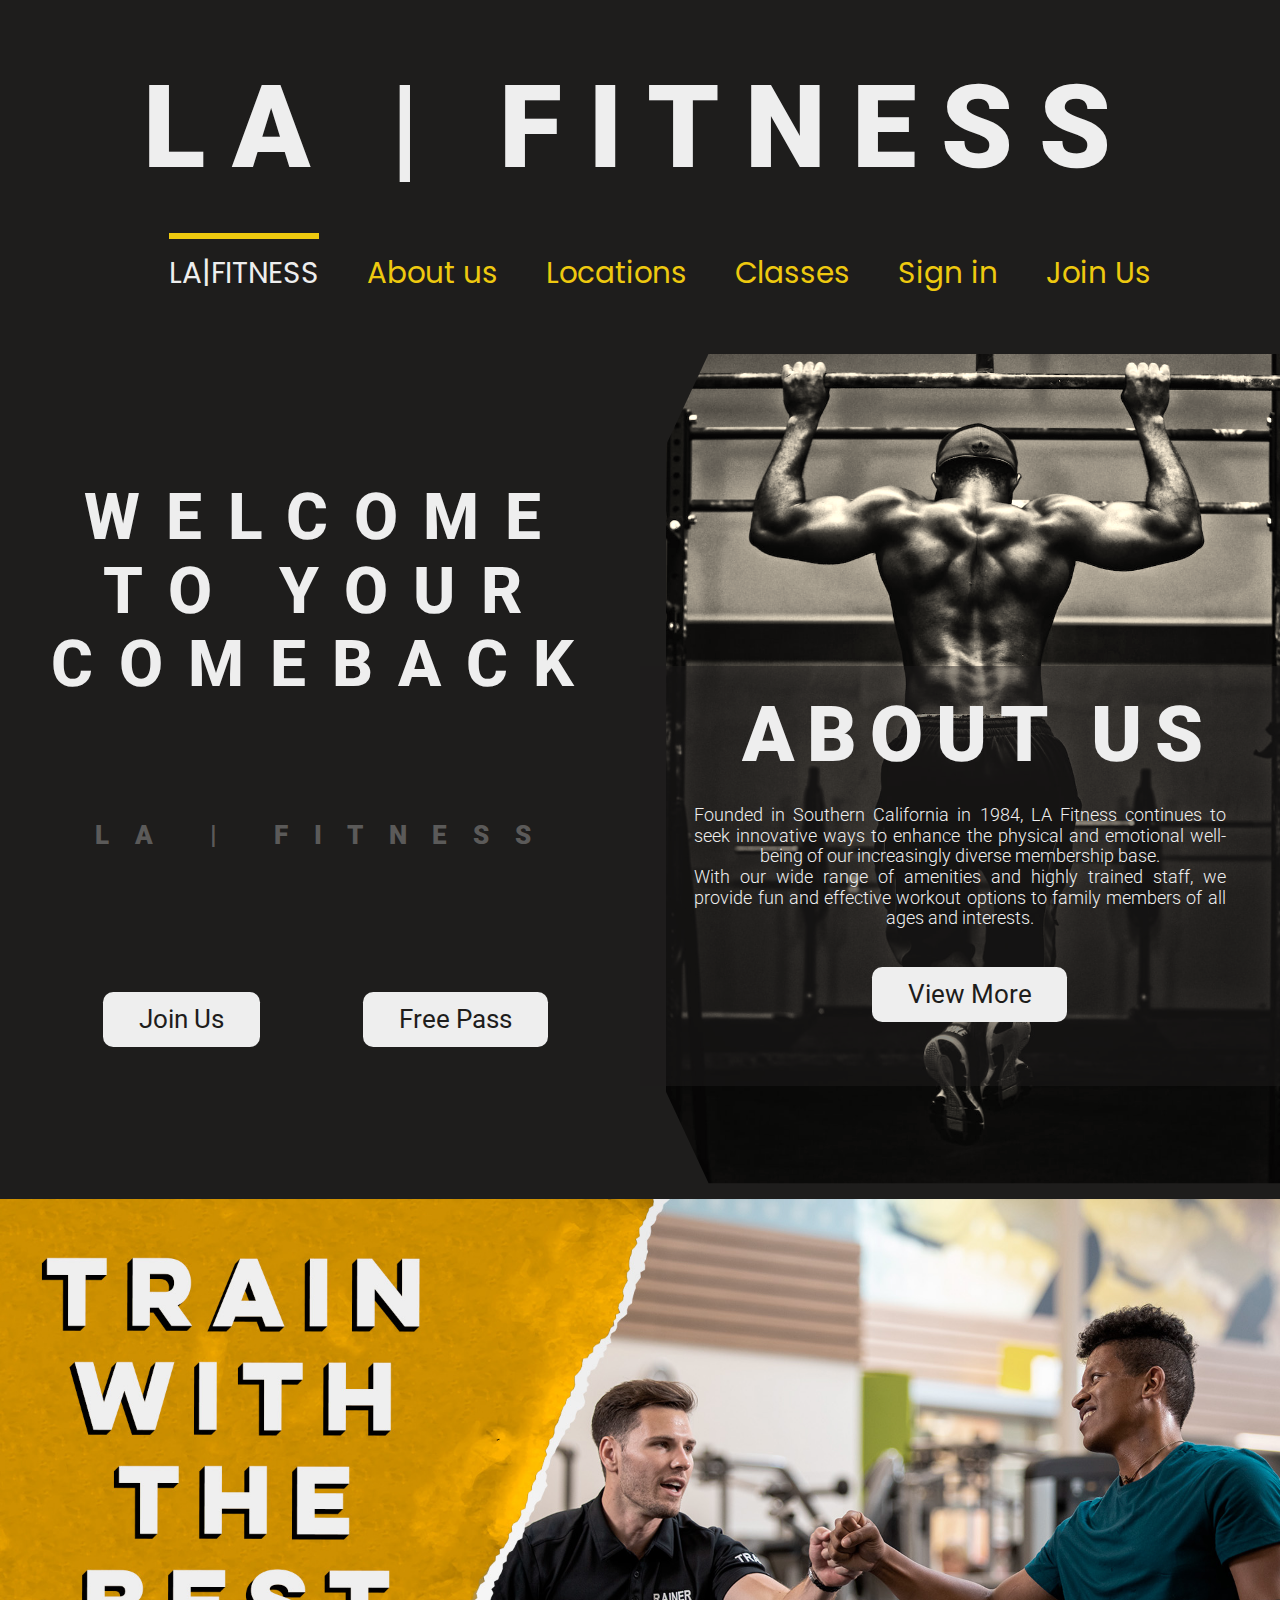
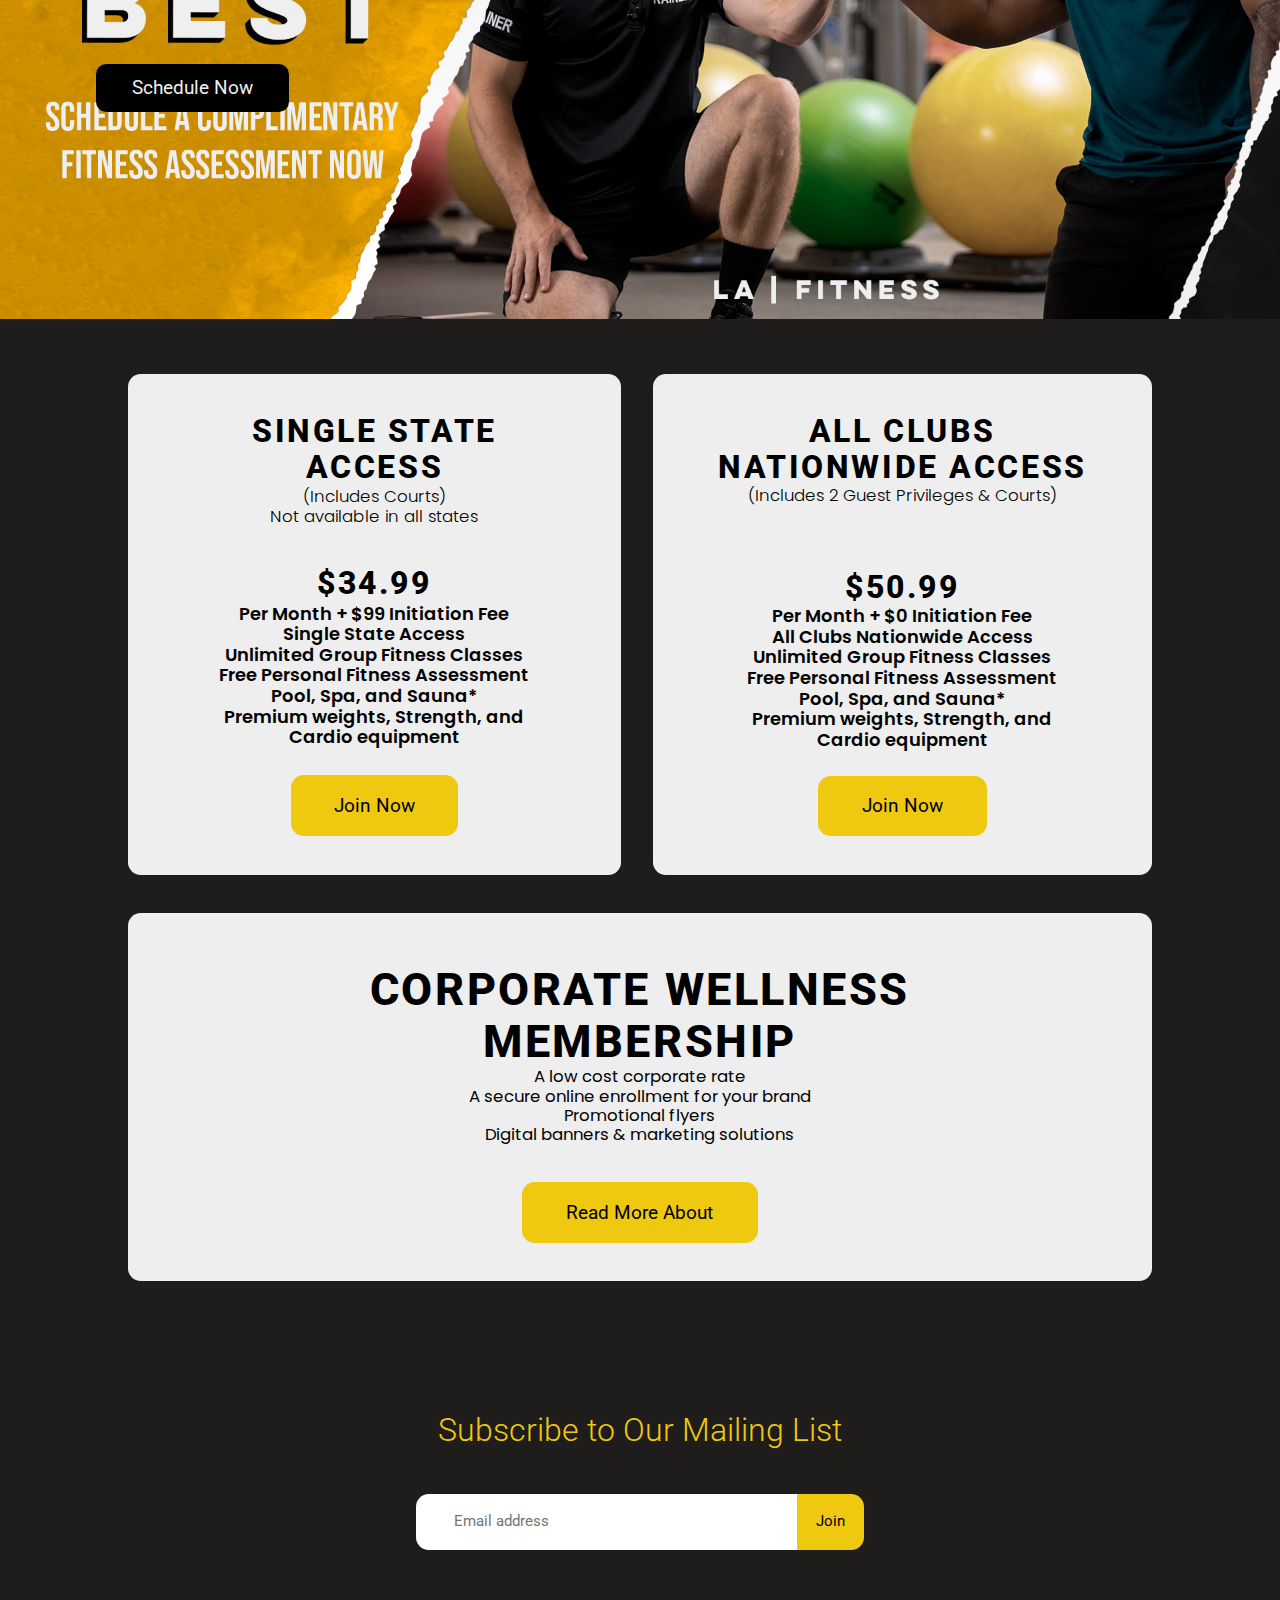
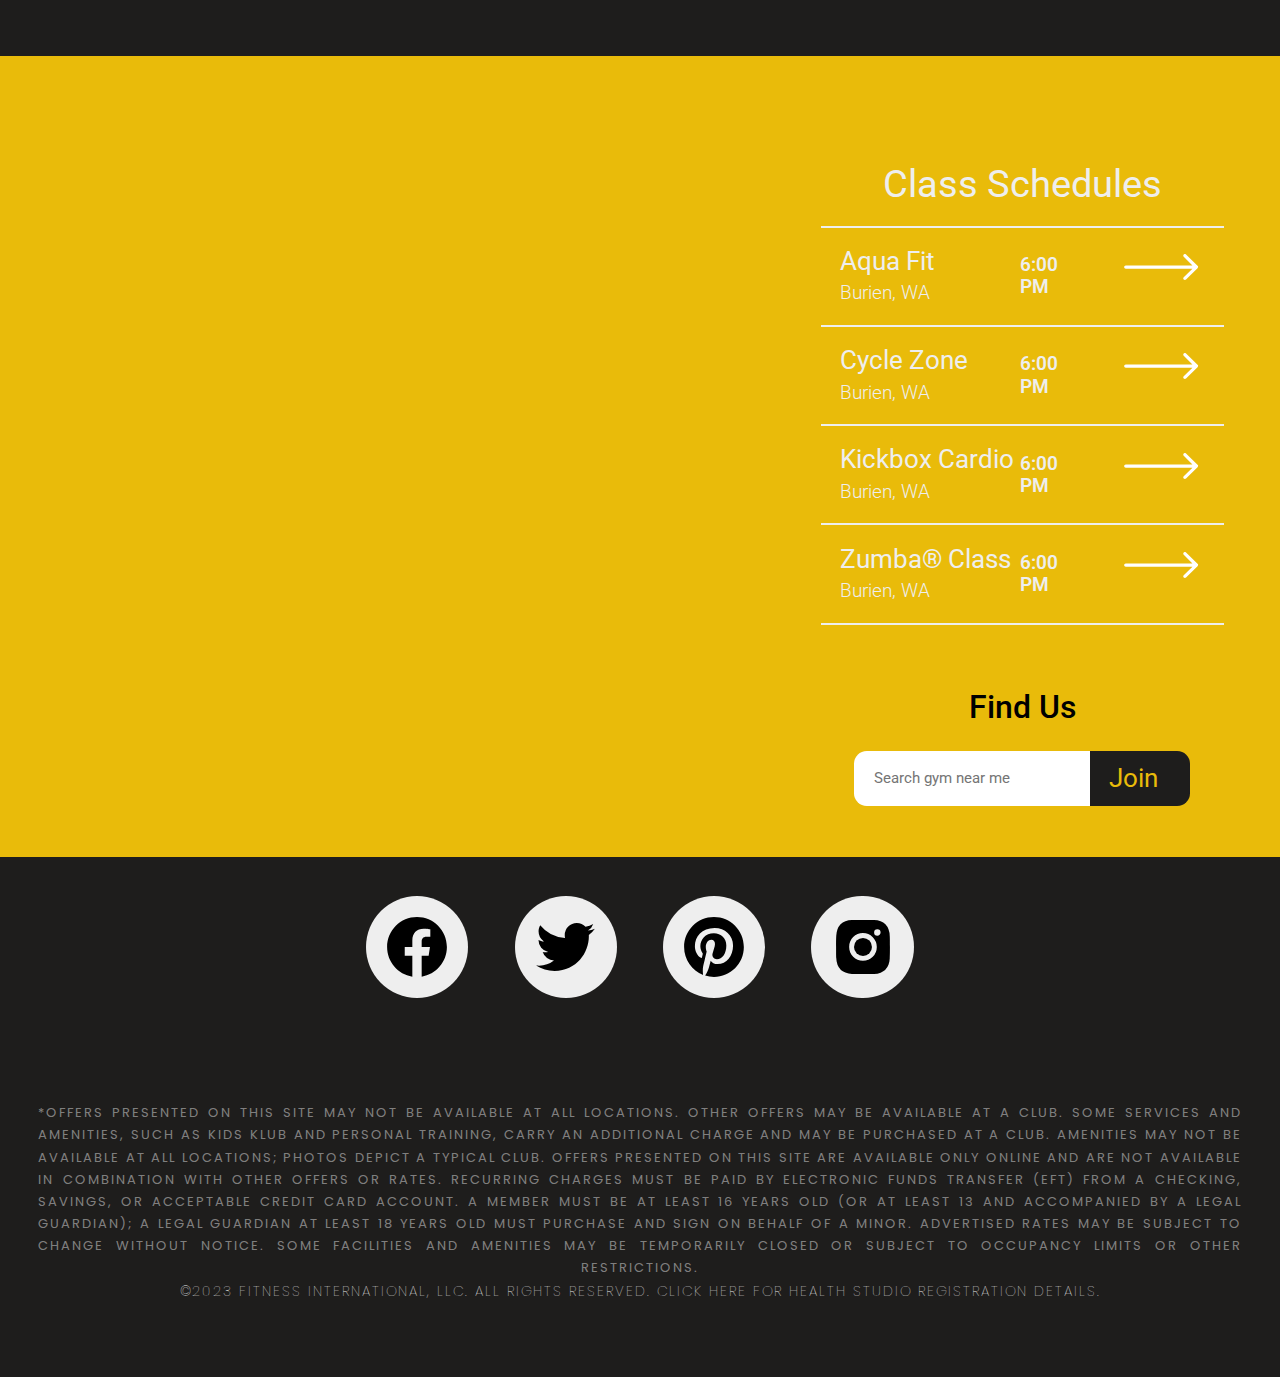
==== commit ea06d194: "reajustes en index rsponsive" ====
--- a/index.html
+++ b/index.html
@@ -77,7 +77,7 @@
                     <h2>ABOUT US</h2>
                     <P>Founded in Southern California in 1984, LA Fitness continues to seek innovative ways to enhance the physical and emotional well-being of our increasingly diverse membership base. <br>
                     With our wide range of amenities and highly trained staff, we provide fun and effective workout options to family members of all ages and interests.</P>
-                    <button class="Blanco_button">View More</button>
+                    <button class="Blanco_button2">View More</button>
                 </div>
             </div>
         </section>
@@ -89,7 +89,7 @@
         </section>
         <!--Seccion 3-->
         <section class="Seccion3">
-            <div class="hojaInfoS3">
+            <div class="hojaInfoS3r">
                 <h2>Single State Access</h2>
                 <h3>(Includes Courts) <br>
                     Not available in all states</h3>
@@ -102,8 +102,7 @@
                     Premium weights, Strength, and Cardio equipment</p>
                 <button>Join Now</button>
             </div>
-            <div class="spacioS3"></div>
-            <div class="hojaInfoS3">
+            <div class="hojaInfoS3l">
                 <h2>All Clubs Nationwide Access</h2>
                 <h3>(Includes 2 Guest Privileges & Courts)</h3>
                 <h2>$50.99</h2>
--- a/css/estilos.css
+++ b/css/estilos.css
@@ -101,15 +101,16 @@
 /*seccion1*/
 .seccion1{
     display: grid;
-    grid-template-columns: repeat(2,1fr);
+    grid-template-columns: 50% 50%;
     width: 100%;
     height: auto;
-    padding: 2vw;
+    
 }
 .izqS1{
-    display: flex;
+    display: grid;
     flex-direction: column;
     align-items: center;
+    width: 90%;
     justify-content: flex-start;
 }
 .izqS1 h2{
@@ -120,9 +121,9 @@
     letter-spacing: 2vw;
     text-transform: uppercase;
     text-align: center;
-    margin-top: 15vw;
-    margin-left: 2vw;
-    margin-left: 2vw;
+    margin-top: 6vw;
+    margin-left: 4vw;
+    margin-right: 4vw;
 }
 .izqS1 h3{
     color: #5B5A59;
@@ -132,10 +133,10 @@
     letter-spacing: 2vw;
     text-transform: uppercase;
     text-align: center;
-    margin-top: 2vw;
+    margin-top: -15vw;
 }
 .botonesS1{
-    margin-top: 8vw;
+    margin-top: -20vw;
     display: flex;
     justify-content:space-evenly;
     width: 100%;
@@ -155,30 +156,29 @@
     background-color: var(--color-title) ;
 }
 .derS1{
-    display: flex;
+    display:grid;
     flex-direction: column;
     align-items: center;
-    padding-bottom: 5vw;
     justify-content: flex-end;
+    width: 100%;
 }
 .derS1 img{
     filter: sepia(.4);
     z-index: -1;
-    object-fit: cover;
-    width: 1350px;
-    height: 58vw;
-    margin-right: 10px;
-    clip-path: polygon(7% 0, 100% 0, 100% 100%, 7% 100%, 0% 80%, 0% 20%);
+    object-fit:fill;
+    width: 48vw;
+    margin-top: 5vw;
+    clip-path: polygon(7% 0%, 100% 0%, 100% 90%, 7% 90%, 0% 80%, 0% 10%);
+
 }
 .textDerS1{
     background-color: #1e1d1c7e;
-    background-size: 1200px;
+    background-size:cover;
     display: flex;
     flex-direction: column;
     align-items: center;
-    position: absolute;
-    
-
+    position:absolute;
+    top: 50vw;
 }
 
 .textDerS1 h2{
@@ -186,11 +186,12 @@
     font-family: 'Roboto', sans-serif;
     font-weight: 900;
     font-size: 6vw;
-    letter-spacing: 20px;
+    letter-spacing: 1vw;
     text-transform: uppercase;
     text-align: center;
-    margin-top: 10px;
-    margin-bottom: 10px;
+    margin-left: 6%;
+    margin-top: 2vw;
+    margin-bottom: 2vw;
 }
 .textDerS1 p{
     color: #EEEEEE;
@@ -200,15 +201,32 @@
     text-align-last: center;
     margin-left: 2vw;
     margin-right: 2vw;
-    width: 1150px;
-
-}
-
+    width: 75%;
+    margin-left: 8%;
+
+}
+.Blanco_button2{
+    background-color: #EEEEEE;
+    color: #1E1D1C;
+    border: none;
+    border-radius: .8vw;
+    padding: 1vw 2.8vw;
+    box-shadow: var(--shd,0 1px 4px rgba(0,0,0,.6));
+    margin-bottom: 5vw;
+    margin-top: 3vw;
+    font-size: 2vw;
+    margin-left: 3%;
+
+}
+.Blanco_button2:hover{
+    background-color: var(--color-title) ;
+}
 /*Seccion 2*/
 .imgSec2{
     width: 100%;
     z-index: 100;
     align-content:center;
+    margin-top: -6vw;
 }
 .imgSec2movil{
     display: none;
@@ -222,7 +240,7 @@
     border-radius: .8vw;
     padding: 1vw 2.8vw;
     border: none;
-    top: 133vw;
+    top: 143vw;
     left: 7.5vw;
     font-size: 1.5vw;
 }
@@ -235,70 +253,128 @@
 /*Secccion 3*/
 
 .Seccion3{
-    display: flex;
-    justify-content: center;
-    width: 100%;
-}
-
-.spacioS3{
-    width: 60px;
-}
-
-.hojaInfoS3{
-    background-color: #EEEEEE;
-    padding: 100px;
-    border-radius: 25px;
-    display: flex;
-    flex-direction: column;
-    align-items: center;
-    justify-content: flex-start;
-    width: 1000px;
-    margin-top: 60px;
+    display:grid;
+    position:relative;
+    width: 100%;
+    grid-template-columns: 50% 50%;
+    column-gap: 1vw;
+    padding-top: 4vw;
+}
+
+.hojaInfoS3r{
+    display: grid;
+    position: relative;
+    background-color:#EEEEEE;
+    padding: 3vw;
+    border-radius: 1vw;
+    width: 77%;
+    margin-left: 10vw;
    
 }
 
-.hojaInfoS3 h2{
+.hojaInfoS3r h2{
     font-family: 'Roboto', sans-serif;
     font-weight: 800;
-    font-size: 60px;
-    letter-spacing: 10px;
+    font-size: 2.5vw;
+    letter-spacing: .2vw;
     text-transform: uppercase;
-    width: 100%;
-    text-align: center;
-}
-
-.hojaInfoS3 h3{
+    width: 90%;
+    margin-left: 5%;
+    text-align: center;
+}
+
+.hojaInfoS3r h3{
     font-family: 'Poppins', sans-serif;
-    width: 100%;
+    width: 70%;
+    margin-left: 15%;
     text-align: center;
     font-weight: 300;
-    font-size: 25px;
+    font-size: 1.3vw;
     text-align: center;
     margin-bottom: 50px;
 }
 
-.hojaInfoS3 p{
+.hojaInfoS3r p{
     font-family: 'Poppins', sans-serif;
-    width: 100%;
-    text-align: center;
-    font-weight: 300;
-    font-size: 30px;
-    text-align: center;
-}
-
-.hojaInfoS3 button{
+    width: 80%;
+    margin-left: 10%;
+    text-align: center;
+    font-weight: 600;
+    font-size: 1.4vw;
+    text-align: center;
+}
+
+.hojaInfoS3r button{
     background-color: var(--color-title);
     color: black;
     border: none;
-    border-radius: 15px;
-    padding: 30px 90px;
-    margin-top: 30px;
-    font-size: 30px;
-}
-.hojaInfoS3 button:hover{
+    width: 50%;
+    margin-left: 25%;
+    border-radius: 1vw;
+    padding: 1.5vw 3vw;
+    margin-top: 3vw;
+    font-size: 1.3vw;
+}
+.hojaInfoS3r button:hover{
     background-color: black;
     color: #EEEEEE;
 }
+.hojaInfoS3l{
+    background-color: #EEEEEE;
+    padding: 3vw;
+    border-radius: 1vw;
+    display:grid;
+    position: relative;
+    width: 77%;
+}
+
+.hojaInfoS3l h2{
+    font-family: 'Roboto', sans-serif;
+    font-weight: 800;
+    font-size: 2.5vw;
+    letter-spacing: .2vw;
+    text-transform: uppercase;
+    width: 85%;
+    margin-left: 5%;
+    text-align: center;
+}
+
+.hojaInfoS3l h3{
+    font-family: 'Poppins', sans-serif;
+    width: 70%;
+    margin-left: 15%;
+    text-align: center;
+    font-weight: 300;
+    font-size: 1.3vw;
+    text-align: center;
+    margin-bottom: 50px;
+}
+
+.hojaInfoS3l p{
+    font-family: 'Poppins', sans-serif;
+    width: 80%;
+    margin-left: 10%;
+    text-align: center;
+    font-weight: 600;
+    font-size: 1.4vw;
+    text-align: center;
+}
+
+.hojaInfoS3l button{
+    background-color: var(--color-title);
+    color: black;
+    border: none;
+    width: 50%;
+    margin-left: 25%;
+    border-radius: 1vw;
+    padding: 1.5vw 3vw;
+    margin-top: 3vw;
+    font-size: 1.3vw;
+}
+.hojaInfoS3l button:hover{
+    background-color: black;
+    color: #EEEEEE;
+}
 /*Secccion 4*/
 
 .section4{
@@ -306,41 +382,39 @@
     flex-direction: column;
     align-items: center;
     align-content:center;
-    width: 2060px;
-    margin-top: 60px;
-    margin-left: 220px;
-    border-radius: 25px;
-    background-color: #EEEEEE;
+    width: 100%;
+    
 }
 .hojaInfoS4{
     background-color: #EEEEEE;
-    padding: 30px;
-    border-radius: 25px;
+    padding: 3vw;
+    border-radius: 1vw;
     display: flex;
     flex-direction: column;
     align-items: center;
     justify-content: flex-start;
-    width: 60%;
-    margin-top: 30px;
+    width: 80%;
+    margin-top: 3vw;
 }
 
 .hojaInfoS4 h2{
     font-family: 'Roboto', sans-serif;
     font-weight: 800;
     font-size: 60px;
-    letter-spacing: 10px;
+    letter-spacing: .5vw;
     text-transform: uppercase;
-    width: 100%;
-    text-align: center;
+    width: 50%;
+    text-align: center;
+    margin-top: 1.5vw;
 }
 
 
 .hojaInfoS4 p{
     font-family: 'Poppins', sans-serif;
-    width: 100%;
+    width: 50%;
     text-align: center;
     font-weight: 300;
-    font-size: 30px;
+    font-size: 1.3vw;
     text-align: center;
 }
 
@@ -348,11 +422,10 @@
     background-color: var(--color-title);
     color: black;
     border: none;
-    border-radius: 15px;
-    padding: 30px 90px;
-    margin-top: 30px;
-    margin-bottom: 30px;
-    font-size: 30px;
+    border-radius: .5vw;
+    padding: 1.5vw 3vw;
+    margin-top: 3vw;
+    font-size: 1.3vw;
 
 }
 .hojaInfoS4 button:hover{
@@ -366,38 +439,43 @@
     flex-direction: column;
     align-items: center;
     justify-content: center;
+    width: 100%;
     margin: 80px 0px;
 }
 
 .seccion5 h2{
     color: var(--color-title);
     font-weight: 300;
-    font-size: 45px;
-    margin: 20px 0px;
-
+    font-size: 2.5vw;
+    margin-top: 4vw;
 }
 .buscador{
     display: flex;
     justify-content: space-between;
+    margin-top: .5vw;
+    margin-bottom: 2vw;
+    width: 35%;
 }
 
 .buscador input{
     border: none;
     color: black;
     border: none;
-    border-radius: 15px 0px 0px 15px;
-    padding: 30px 55px;
-    margin-top: 30px;
-    width: 650px;
+    border-radius: 1vw 0vw 0vw 1vw;
+    padding: 1.5vw 3vw;
+    margin-top: 3vw;
+    width: 85%;
+    font-size:1.2vw;
 }
 .buscador button{
     background-color: var(--color-title);
     color: black;
     border: none;
-    border-radius: 0px 15px 15px 0px;
-    padding: 30px 50px;
-    margin-top: 30px;
-    font-size: 30px;
+    border-radius: 0vw 1vw 1vw 0vw;
+    padding: 1.5vw 1vw;
+    margin-top: 3vw;
+    width: 15%;
+    font-size: 1.2vw;
 }
 
 .buscador button:hover{
@@ -408,76 +486,77 @@
 /*seccion 6*/
 .seccion6{
     display: grid;
-    grid-template-columns: repeat(3, 1fr);
-    width: 100%;
-    padding: 45px 0px;
+    grid-template-columns: 65% 35%;
+    grid-template-rows: 90%;
+    width: 100%;
+    padding: 4vw 0vw;
     background-color: #E9BB0A;
-   
 }
 
 .mapaS6{
-    grid-column: 1 / 3;
-    color: #EEEEEE;
     display: flex;
     flex-direction: column;
     align-items: center;
+    margin-top: 8vw;
+    margin-left: 4vw;
+    width: 90%;
+
+
+}
+.mapaS6 iframe{
+    width: 80%;
+    height: 85%;
+    border-radius: 2vw;
+}
+
+.hojaInfoS6{
+    width: 100%;
+    color: #EEEEEE;
+    display: flex;
+    flex-direction: column;
+    align-items: center;
     justify-content: flex-start;
 }
-.mapaS6 iframe{
-    width: 1300px;
-    height: 900px;
-    padding: 0px 20px;
-    border-radius: 2vw;
-    margin-top: 60px;
-
-}
-
-.hojaInfoS6{
-    color: #EEEEEE;
-    display: flex;
-    flex-direction: column;
-    align-items: center;
-    justify-content: flex-start;
-    margin-right: 60px;
-}
 
 .Colum2S6{
     display: flex;
     justify-content: space-evenly;
     align-items: center;
-    width: 100%;
-    padding: 30px 5px;
-    border-bottom: 1px solid #eeeeee;
+    width: 90%;
+    margin-left: -15%;
+    padding: 1.5vw;
+    border-bottom: .2vw solid #eeeeee;
 }
 
 .Colum2S6 svg{
-    width: 70px;
-    margin-left: 20px;
+    width: 7vw;
+    margin-left: 2vw;
 }
 
 .Colum2S6 h2 {
     font-weight: 400;
-    font-size: 80px;
+    font-size: 3vw;
     font-family: 'Roboto', sans-serif;
     text-align: center;
+    margin-top: 10%;
 }
 .Colum2S6 h3{
     font-weight: 400;
-    font-size: 40px;
+    font-size: 2vw;
     text-align: left;
     width: 50%;
 }
 
 .Colum2S6 h4{
     display: flex;
-    font-weight: 800;
-    font-size: 18px;
+    font-weight: 600;
+    font-size: 1.5vw;
     text-align: left;
 }
 
 .Colum2S6 span{
     font-weight: 300;
-    font-size: 20px;
+    font-size: 1.5vw;
 }
 
 .buscadorS6{
@@ -485,31 +564,48 @@
     flex-direction: column;
     align-items: center;
     justify-content: center;
-    margin: 35px 0;
+    width: 100%;
+    margin-left: -15%;
 }
 
 .buscadorS6 h2{
     color: black;
     font-weight: 500;
-    font-size: 60 px;
-    margin-top: 45px;
-}
-
-.buscadorS6 input{
-    border-radius: 25px;
+    font-size: 2.5vw;
+    margin-top: 5vw;
+}
+
+.buscadorS6i{
+    display: flex;
+    justify-content: space-between;
+    width: 80%;
+}
+
+.buscadorS6i input{
     border: none;
-    width: 550px;
-    height: 60px;
     color: black;
-    font-weight: 300;
-    font-size: 18px;
-    padding-left: 15px;
-}
-
-.buscadorS6 input::placeholder{
-    color: rgba(0, 0, 0, 0.5);
-    font-weight: 300;
-    font-size: 18px;
+    border: none;
+    border-radius: 1vw 0vw 0vw 1vw;
+    padding: 1vw 1.5vw 1vw 1.5vw;
+    margin-top: 2vw;
+    width: 70%;
+    font-size:1.2vw;
+}
+.buscadorS6i button{
+    background-color: #1E1D1C;
+    color: #E9BB0A;
+    border: none;
+    border-radius: 0vw 1vw 1vw 0vw;
+    padding: 1vw 1.5vw 1vw 1.5vw;
+    margin-top: 2vw;
+    width: 30%;
+    font-size: 2vw;
+    text-align: start;
+}
+
+.buscadorS6i button:hover{
+    background-color: #EEEEEE;
+    color: black;
 }
 
 /*seccion 7*/
@@ -559,6 +655,7 @@
     font-size: 1.5vw;
     letter-spacing: 2px;
     text-align: justify;
+    text-align-last: center;
     margin-left: 5vw;
     margin-right: 5vw;
     font-variant-caps: all-small-caps;
@@ -610,239 +707,559 @@
     display: none;
 }
     /*Menu*/
-   
+    
+    .nav__container{
+        display: flex;
+        justify-content: center;
+        align-items: center;
+        color: #EEEEEE;
+        width: 100%;
+        font-family: 'Poppins', sans-serif;
+        
+    
+    }
     .nav__bar{
-    
+        display: grid;
+        grid-auto-flow: column;
+        grid-auto-columns: max-content;
         gap: 3em;
     }
-   
+    .nav__items{
+        list-style: none;
+    }
     .nav__links{
-        padding-top: 10px;
+        color: var(--color-title) ;
+        text-decoration: none;
+        font-size: 2.3vw;
+        font-weight: 400;
+        width: 100%;
+        padding-top: 1vw;
+    }
+    .nav__links:hover{
+        color: #EEEEEE;
+        border-top: .5vw solid black;
+    }
+    .activado_link{
+        color: #EEEEEE;
+        border-top: .5vw solid var(--color-title); 
+    }
+    .activado_link:hover{
+        border: none;
+        color: #EEEEEE;  
     }
     
     /*seccion1*/
+
     .seccion1{
-        height: 920px;
-        padding: 2vw;
-    }
-    
+        display: grid;
+        grid-template-columns: 50% 50%;
+        width: 100%;
+        height: auto;
+        
+    }
+    .izqS1{
+        display: grid;
+        flex-direction: column;
+        align-items: center;
+        width: 90%;
+        justify-content: flex-start;
+    }
     .izqS1 h2{
-        margin-top: 10vw;
-    }
-
+        color: #EEEEEE;
+        font-family: 'Roboto', sans-serif;
+        font-weight: 800;
+        font-size: 5vw;
+        letter-spacing: 2vw;
+        text-transform: uppercase;
+        text-align: center;
+        margin-top: 6vw;
+        margin-left: 4vw;
+        margin-right: 4vw;
+    }
+    .izqS1 h3{
+        color: #5B5A59;
+        font-family: 'Roboto', sans-serif;
+        font-weight: 900;
+        font-size: 2vw;
+        letter-spacing: 2vw;
+        text-transform: uppercase;
+        text-align: center;
+        margin-top: -15vw;
+    }
     .botonesS1{
+        margin-top: -20vw;
+        display: flex;
+        justify-content:space-evenly;
+        width: 100%;
+    }
+    .Blanco_button{
+        background-color: #EEEEEE;
+        color: #1E1D1C;
+        border: none;
+        border-radius: .8vw;
+        padding: 1vw 2.8vw;
+        box-shadow: var(--shd,0 1px 4px rgba(0,0,0,.6));
+        margin-bottom: 5vw;
+        margin-top: 3vw;
+        font-size: 2vw;
+    }
+    .Blanco_button:hover{
+        background-color: var(--color-title) ;
+    }
+    .derS1{
+        display:grid;
+        flex-direction: column;
+        align-items: center;
+        justify-content: flex-end;
+        width: 100%;
+    }
+    .derS1 img{
+        filter: sepia(.4);
+        z-index: -1;
+        object-fit:fill;
+        width: 48vw;
+        margin-top: 5vw;
+        clip-path: polygon(7% 0%, 100% 0%, 100% 90%, 7% 90%, 0% 80%, 0% 10%);
+    
+    }
+    .textDerS1{
+        background-color: #1e1d1c7e;
+        background-size:cover;
+        display: flex;
+        flex-direction: column;
+        align-items: center;
+        position:absolute;
+        top: 52vw;
+    }
+    .textDerS1 h2{
+        color: #EEEEEE;
+        font-family: 'Roboto', sans-serif;
+        font-weight: 900;
+        font-size: 6vw;
+        letter-spacing: 1vw;
+        text-transform: uppercase;
+        text-align: center;
         margin-top: 2vw;
-    }
-
-    .derS1 img{
-        object-fit:cover;
-        object-position: center;
-        width: 750px;
-        height: 800px;
-
+        margin-bottom: 2vw;
+    }
+    .textDerS1 p{
+        color: #EEEEEE;
+        font-weight: 300;
+        font-size: 1.4vw;
+        text-align: justify;
+        text-align-last: center;
+        margin-left: 2vw;
+        margin-right: 2vw;
+        width: 83%;
+    
+    }
+    
+    /*Seccion 2*/
+
+    .imgSec2{
+        width: 100%;
+        z-index: 100;
+        align-content:center;
+        margin-top: -6vw;
+    }
+    .btnSec2{
+        position:absolute;
+        display: flex;
+        background-color: black;
+        color: #EEEEEE;
+        border-radius: .8vw;
+        padding: 1vw 2.8vw;
+        border: none;
+        top: 130vw;
+        left: 7.5vw;
+        font-size: 1.5vw;
+    }
+    .btnSec2:hover{
+        background-color: #EEEEEE;
+        color: black;
+    }
+    .imgSec2movil{
+        display: none;
+    }
+
+    /*Secccion 3*/
+    
+    .Seccion3{
+        display:grid;
+        position:relative;
+        width: 100%;
+        grid-template-columns: 50% 50%;
+        column-gap: 1vw;
+        padding-top: 4vw;
+    }
+    
+    .hojaInfoS3r{
+        display: grid;
+        position: relative;
+        background-color:#EEEEEE;
+        padding: 3vw;
+        border-radius: 1vw;
+        width: 77%;
+        margin-left: 10vw;
+       
+    }
+    
+    .hojaInfoS3r h2{
+        font-family: 'Roboto', sans-serif;
+        font-weight: 800;
+        font-size: 2.5vw;
+        letter-spacing: .2vw;
+        text-transform: uppercase;
+        width: 90%;
+        margin-left: 5%;
+        text-align: center;
+    }
+    
+    .hojaInfoS3r h3{
+        font-family: 'Poppins', sans-serif;
+        width: 70%;
+        margin-left: 15%;
+        text-align: center;
+        font-weight: 300;
+        font-size: 1.3vw;
+        text-align: center;
+        margin-bottom: 3vw;
+    }
+    
+    .hojaInfoS3r p{
+        font-family: 'Poppins', sans-serif;
+        width: 80%;
+        margin-left: 10%;
+        text-align: center;
+        font-weight: 600;
+        font-size: 1.4vw;
+        text-align: center;
+    }
+    
+    .hojaInfoS3r button{
+        background-color: var(--color-title);
+        color: black;
+        border: none;
+        width: 40%;
+        margin-left: 30%;
+        border-radius: 1vw;
+        padding: 1.5vw 3vw;
+        margin-top: 2vw;
+        font-size: 1.5vw;
+    }
+    
+    .hojaInfoS3r button:hover{
+        background-color: black;
+        color: #EEEEEE;
+    }
+
+    .hojaInfoS3l{
+        background-color: #EEEEEE;
+        padding: 3vw;
+        border-radius: 1vw;
+        display:grid;
+        position: relative;
+        width: 78%;
+    }
+    
+    .hojaInfoS3l h2{
+        font-family: 'Roboto', sans-serif;
+        font-weight: 800;
+        font-size: 2.5vw;
+        letter-spacing: .2vw;
+        text-transform: uppercase;
+        width: 90%;
+        margin-left: 5%;
+        text-align: center;
+    }
+    
+    .hojaInfoS3l h3{
+        font-family: 'Poppins', sans-serif;
+        width: 80%;
+        margin-left: 10%;
+        text-align: center;
+        font-weight: 300;
+        font-size: 1.3vw;
+        text-align: center;
+        margin-bottom: 5vw;
+    }
+    
+    .hojaInfoS3l p{
+        font-family: 'Poppins', sans-serif;
+        width: 80%;
+        margin-left: 10%;
+        text-align: center;
+        font-weight: 600;
+        font-size: 1.4vw;
+        text-align: center;
+    }
+
+    .hojaInfoS3l button{
+        background-color: var(--color-title);
+        color: black;
+        border: none;
+        width: 40%;
+        margin-left: 30%;
+        border-radius: 1vw;
+        padding: 1.5vw 3vw;
+        margin-top: 2vw;
+        font-size: 1.5vw;
+    }
+
+    .hojaInfoS3l button:hover{
+        background-color: black;
+        color: #EEEEEE;
+    }
+
+    
+    /*Secccion 4*/
+
+    .section4{
+        display: flex;
+        flex-direction: column;
+        align-items: center;
+        align-content:center;
+        width: 100%;
         
     }
-    .textDerS1{
-    
-        background-size: 600px;
-    }
-    
-    .textDerS1 h2{
-        letter-spacing: 15px;
+
+    .hojaInfoS4{
+        background-color: #EEEEEE;
+        padding: 3vw;
+        border-radius: 1vw;
+        display: flex;
+        flex-direction: column;
+        align-items: center;
+        justify-content: flex-start;
+        width: 80%;
         margin-top: 3vw;
     }
-    .textDerS1 p{
-        
-        width: 600px;
-    
-    }
-    
-    /*Seccion 2*/
-    .imgSec2{
-        margin-top: -6vw;
-    }
-    
-    .btnSec2{
-        top: 130vw;
-    }
-    
-    
-    /*Secccion 3*/
-    
-    
-    .spacioS3{
-        width: 30px;
-    }
-    
-    .hojaInfoS3{
-        padding: 20px;
-        width: 650px;
-        margin-top: 60px;
-       
-    }
-    
-    .hojaInfoS3 h2{
-        font-weight: 600;
-        font-size: 40px;
-        letter-spacing: 5px;
-    }
-    
-    .hojaInfoS3 h3{
+
+    .hojaInfoS4 h2{
+        font-family: 'Roboto', sans-serif;
+        font-weight: 800;
+        font-size: 3.5vw;
+        letter-spacing: .2vw;
+        text-transform: uppercase;
+        width: 80%;
+        text-align: center;
+        margin-top: 1vw;
+    }
+
+
+    .hojaInfoS4 p{
+        font-family: 'Poppins', sans-serif;
+        width: 50%;
+        text-align: center;
+        font-weight: 400;
+        font-size: 1.3vw;
+        text-align: center;
+    }
+
+    .hojaInfoS4 button{
+        background-color: var(--color-title);
+        color: black;
+        border: none;
+        border-radius: 1vw;
+        padding: 1.5vw 3vw;
+        margin-top: 3vw;
+        font-size: 1.5vw;
+        width: 25%;
+
+    }
+
+    .hojaInfoS4 button:hover{
+        background-color: black;
+        color: #EEEEEE;
+    }
+    /*Seccion 5*/
+
+    .seccion5{
+        display: flex;
+        flex-direction: column;
+        align-items: center;
+        justify-content: center;
+        width: 100%;
+        margin: 80px 0px;
+    }
+    
+    .seccion5 h2{
+        color: var(--color-title);
         font-weight: 300;
-        font-size: 20px;
-        margin-bottom: 0px;
-    }
-    
-    .hojaInfoS3 p{
-        font-size: 18px;
-    }
-    
-    .hojaInfoS3 button{
-        padding: 15px 45px;
-        margin-top:auto;
-        font-size: 20px;
-    }
-   
-    /*Secccion 4*/
-    .section4{
-        width: 1330px;
-        margin-left: 50px;
-    }
-    .hojaInfoS4{
-        padding: 0px;
-        margin-top: 40px;
-    }
-    
-    .hojaInfoS4 h2{
-        font-weight: 600;
-        font-size: 40px;
-        letter-spacing: 6px;
-    }
-    
-    
-    .hojaInfoS4 p{
-        font-size: 20px;
-    }
-    
-    .hojaInfoS4 button{
-        padding: 15px 45px;
-        margin-top: 20px;
-        margin-bottom: 30px;
-        font-size: 20px;
-    }
-    /*Seccion 5*/
-    
-    .seccion5 h2{
-        font-size: 30px;
-    
+        font-size: 2.5vw;
+        margin-top: 4vw;
+    }
+
+    .buscador{
+        display: flex;
+        justify-content: space-between;
+        margin-top: .5vw;
+        margin-bottom: 2vw;
+        width: 35%;
     }
     
     .buscador input{
-        padding: 15px 30px;
-        margin-top: 15px;
-        width: 250px;
-    }
+        border: none;
+        color: black;
+        border: none;
+        border-radius: 1vw 0vw 0vw 1vw;
+        padding: 1.5vw 3vw;
+        margin-top: 3vw;
+        width: 85%;
+        font-size:1.2vw;
+    }
+
     .buscador button{
-        padding: 15px 30px;
-        margin-top: 15px;
-        font-size: 25px;
-    }
-    
+        background-color: var(--color-title);
+        color: black;
+        border: none;
+        border-radius: 0vw 1vw 1vw 0vw;
+        padding: 1.5vw 1vw;
+        margin-top: 3vw;
+        width: 15%;
+        font-size: 1.2vw;
+    }
+    
+    .buscador button:hover{
+        background-color: #EEEEEE;
+        color: black;
+    }
     
     /*seccion 6*/
     .seccion6{
-        padding: 15px 0px;
-       
-    }
-    
+        display: grid;
+        grid-template-columns: 65% 35%;
+        grid-template-rows: 90%;
+        width: 100%;
+        padding: 4vw 0vw;
+        background-color: #E9BB0A;
+    }
+    
+    .mapaS6{
+        display: flex;
+        flex-direction: column;
+        align-items: center;
+        margin-top: 8vw;
+        margin-left: 4vw;
+        width: 90%;
+    
+    
+    }
     .mapaS6 iframe{
-        width: 800px;
-        height: 700px;
-        margin-top: 50px;
-        margin-bottom: 50px;
-    
+        width: 80%;
+        height: 85%;
+        border-radius: 2vw;
     }
     
     .hojaInfoS6{
-        margin-right: 40px;
-        margin-left: 20px;
-
+        width: 100%;
+        color: #EEEEEE;
+        display: flex;
+        flex-direction: column;
+        align-items: center;
+        justify-content: flex-start;
     }
     
     .Colum2S6{
-        padding: 10px 5px;
-        margin-right: 30px;
+        display: flex;
+        justify-content: space-evenly;
+        align-items: center;
+        width: 90%;
+        margin-left: -15%;
+        padding: 1.5vw;
+        border-bottom: .2vw solid #eeeeee;
     }
     
     .Colum2S6 svg{
-        width: 30px;
-        margin-left: 20px;
-        margin-right: 30px;
+        width: 7vw;
+        margin-left: 2vw;
     }
     
     .Colum2S6 h2 {
-        margin-top: 60px;
         font-weight: 400;
-        font-size: 40px;
-        margin-right: 30px;
+        font-size: 3vw;
+        font-family: 'Roboto', sans-serif;
+        text-align: center;
+        margin-top: 10%;
     }
     .Colum2S6 h3{
-        font-weight: 300;
-        font-size: 25px;
+        font-weight: 400;
+        font-size: 2vw;
+        text-align: left;
+        width: 50%;
     }
     
     .Colum2S6 h4{
-        font-weight: 400;
-        font-size: 18px;
+        display: flex;
+        font-weight: 600;
+        font-size: 1.5vw;
+        text-align: left;
     }
     
     .Colum2S6 span{
         font-weight: 300;
-        font-size: 15px;
+        font-size: 1.5vw;
     }
     
     .buscadorS6{
-        margin: 35px 0;
+        display: flex;
+        flex-direction: column;
+        align-items: center;
+        justify-content: center;
+        width: 100%;
+        margin-left: -15%;
     }
     
     .buscadorS6 h2{
-        font-weight: 400;
-        font-size: 25px;
-        margin-top: 40px;
-    }
-    
-    .buscadorS6 input{
-        width: 350px;
-        height: 45px;
-        font-size: 15px;
-    
-    }
-     /*Resdes*/
+        color: black;
+        font-weight: 500;
+        font-size: 2.5vw;
+        margin-top: 5vw;
+    }
+    
+    .buscadorS6i{
+        display: flex;
+        justify-content: space-between;
+        width: 75%;
+    }
+    
+    .buscadorS6i input{
+        border: none;
+        color: black;
+        border: none;
+        border-radius: 1vw 0vw 0vw 1vw;
+        padding: 1vw 1.5vw 1vw 1.5vw;
+        margin-top: 2vw;
+        width: 70%;
+        font-size:1.2vw;
+    }
+    .buscadorS6i button{
+        background-color: #1E1D1C;
+        color: #E9BB0A;
+        border: none;
+        border-radius: 0vw 1vw 1vw 0vw;
+        padding: 1vw 1.5vw 1vw 1.5vw;
+        margin-top: 2vw;
+        width: 30%;
+        font-size: 2vw;
+    }
+    .buscadorS6i button:hover{
+        background-color: #EEEEEE;
+        color: black;
+    }
+     /*Redes*/
      .SecRedes{
-        margin-top: 90px;
-        margin-bottom: 60px;
+        margin-top: 3vw;
+        margin-bottom: 3vw;
     }
     .SecRedes a {
-        width: 80px;
-        height: 80px;
+        width: 8vw;
+        height: 8vw;
     }
     
     .SecRedes a img{
         width: 80%;
     }
-    
-    /*Menu2*/
-    .nav__container2{
-
-        margin: 40px 0 15px;
-    }
-    
-    .nav__links2{
-    
-        font-size: 25px;
-        padding-top: 15px;
-    }
-
     
     
     /*seccion 7*/
@@ -851,309 +1268,136 @@
         margin-bottom: 5px;
     }
     .nav__paragraph p{
-        font-size: 18px;
+        font-size: 1.5vw;
         letter-spacing: 2px;
         margin-left: 3vw;
         margin-right: 3vw;
         margin-top: 8vw;
     }
     .nav__paragraph h1{
-        font-size: 1.8vw;
+        font-size: 1.6vw;
         margin-bottom: 6vw;
     }
     
 }
 
-@media screen and (max-width: 1024px){
-
-       /*Menu movil*/
+@media screen and (max-width:768px) {
+    /*Menu movil*/
+
 .menu_bar{
-    display: none;
-    width: 100%;
-    background-color: #5B5A59;
-    
-}
+    display:flex;
+    position: relative;
+    width: 100%;
+    height: 15vw;
+    background-color: #e9bc0acb ;
+   
+}
+.bt-menu{
+    display:block;
+    padding: 0px 0px;
+    margin-left: 0vw;
+    width: 90%;
+    text-decoration: none;
+    font-weight:  400;
+    font-family: 'Roboto', sans-serif;
+    font-size: 4.5vw;
+    -webkit-box-sizing:border-box;
+    -moz-box-sizing:border-box;
+    box-sizing:border-box;
+}
+
+.menu_bar img{
+    width: 11vw;
+    height: 11vw;
+    z-index: 300;
+    margin-top: 2vw;
+    margin-right: -8vw;
+    float:right;
+    border: 2px groove #e9bc0a;
+    background-color: #EEEEEE;
+}
+.menu_bar img :hover{
+    background-color: #E9BB0A;
+
+}
+
 .menu{
-    display: none;
-}
-
-    /*Menu*/
-   
-    .nav__bar{
-    
-        gap: 3em;
-    }
-   
-    .nav__links{
-        padding-top: 10px;
-    }
-    
-    /*seccion1*/
-    .seccion1{
-        height: 600px;
-        padding: 2vw;
-    }
-    
-    .izqS1 h2{
-        margin-top: 10vw;
-    }
-
-    .botonesS1{
-        margin-top: 2vw;
-    }
-
-    .derS1 img{
-        object-fit:cover;
-        object-position: center;
-        width: 545px;
-        height: 500px;
-
-        
-    }
-    .textDerS1{
-        background-size: 440px;
-    }
-    
-    .textDerS1 h2{
-        letter-spacing: 15px;
-        margin-top: 3vw;
-    }
-    .textDerS1 p{
-        
-        width: 400px;
-    
-    }
-    
-    /*Seccion 2*/
-    .imgSec2{
-        margin-top: -6vw;
-    }
-    
-    .btnSec2{
-        top: 125vw;
-    }
-    
-    
-    /*Secccion 3*/
-    
-    
-    .spacioS3{
-        width: 30px;
-    }
-    
-    .hojaInfoS3{
-        padding: 20px;
-        width: 450px;
-        margin-top: 60px;
-       
-    }
-    
-    .hojaInfoS3 h2{
-        font-weight: 600;
-        font-size: 40px;
-        letter-spacing: 5px;
-    }
-    
-    .hojaInfoS3 h3{
-        font-weight: 300;
-        font-size: 20px;
-        margin-bottom: 40px;
-    }
-    
-    .hojaInfoS3 p{
-        font-size: 18px;
-    }
-    
-    .hojaInfoS3 button{
-        padding: 15px 45px;
-        margin-top:auto;
-        font-size: 20px;
-    }
-   
-    /*Secccion 4*/
-    .section4{
-        width: 924px;
-        margin-left: 50px;
-    }
-    .hojaInfoS4{
-        padding: 0px;
-        margin-top: 40px;
-    }
-    
-    .hojaInfoS4 h2{
-        font-weight: 600;
-        font-size: 40px;
-        letter-spacing: 6px;
-    }
-    
-    
-    .hojaInfoS4 p{
-        font-size: 20px;
-    }
-    
-    .hojaInfoS4 button{
-        padding: 15px 45px;
-        margin-top: 20px;
-        margin-bottom: 30px;
-        font-size: 20px;
-    }
-    /*Seccion 5*/
-    
-    .seccion5 h2{
-        font-size: 30px;
-    
-    }
-    
-    .buscador input{
-        padding: 15px 30px;
-        margin-top: 20px;
-        width: 250px;
-    }
-    .buscador button{
-        padding: 15px 30px;
-        margin-top: 20px;
-        font-size: 25px;
-    }
-    
-    
-    /*seccion 6*/
-    .seccion6{
-        padding: 15px 0px;
-       
-    }
-    
-    .mapaS6 iframe{
-        width: 580px;
-        height: 500px;
-        margin-top: 100px;
-    
-    }
-    
-    .hojaInfoS6{
-        margin-right: 20px;
-        margin-left: 20px;
-    }
-    
-    .Colum2S6{
-        padding: 10px 5px;
-    }
-    
-    .Colum2S6 svg{
-        width: 30px;
-        margin-left: 20px;
-    }
-    
-    .Colum2S6 h2 {
-        margin-top: 30px;
-        font-weight: 400;
-        font-size: 40px;
-    }
-    .Colum2S6 h3{
-        font-weight: 300;
-        font-size: 25px;
-    }
-    
-    .Colum2S6 h4{
-        font-weight: 400;
-        font-size: 18px;
-    }
-    
-    .Colum2S6 span{
-        font-weight: 300;
-        font-size: 15px;
-    }
-    
-    .buscadorS6{
-        margin: 35px 0;
-    }
-    
-    .buscadorS6 h2{
-        font-weight: 400;
-        font-size: 25px;
-        margin-top: 40px;
-    }
-    
-    .buscadorS6 input{
-        width: 350px;
-        height: 45px;
-        font-size: 15px;
-    
-    }
-     /*Resdes*/
-     .SecRedes{
-        margin-top: 90px;
-    }
-    .SecRedes a {
-        width: 70px;
-        height: 70px;
-    }
-    
-    .SecRedes a img{
-        width: 70%;
-    }
-    
-    /*Menu2*/
-    .nav__container2{
-        margin: 40px 0 15px;
-    }
-    
-    .nav__links2{
-        font-size: 18px;
-        padding-top: 15px;
-    }
-
-    
-    
-    /*seccion 7*/
-    .nav__pagraph{
-        padding: 10px;
-        margin-bottom: 5px;
-    }
-    .nav__paragraph p{
-        font-size: 18px;
-        letter-spacing: 2px;
-        margin-left: 3vw;
-        margin-right: 3vw;
-        margin-top: 10vw;
-    }
-    .nav__paragraph h1{
-        font-size: 2vw;
-        margin-bottom: 6vw;
-    }
-    
-}
-
-@media screen and (max-width:768px) {
-
-
-    /*Menu movil*/
-.menu_bar{
-    display: none;
-    width: 100%;
-    background-color: #5B5A59;
-    
-}
-.menu{
-    display: none;
-}
+    width: 80%;
+    height: 100%;
+    left: -100%;
+    margin: 0;
+    position:absolute;
+    z-index: 400;
+}
+
+.menu ul {
+    padding-top: 2px;
+}
+
+.menu ul li{
+    display: block;
+    float:none;
+    border-bottom: 2px solid #000000e0;
+    width: 300px;
+    margin-left: -60px;
+}
+
+.menu ul li a{
+    position: block;
+    font-size: 5vw;
+    padding: 20px 60px;
+    float: none;
+    width: 280px;
+    display: block;
+    text-decoration: none;
+    background-color:#292928;
+    margin-left: 20px;
+}
+
+.nav__linksm{
+    color: var(--color-title) ;
+    text-decoration: none;
+    font-size: 2vw;
+    font-weight: 100;
+    width: 100%;
+    padding-top: 15px;
+}
+.nav__linksm:hover{
+    color: #EEEEEE;
+    border-top: 5px solid #151413;
+    background-color: #242424;
+    margin-left: 30px;
+}
+
+.activado_link1{
+    color: none;
+    border-top: none;
+}
+.activado_link:hover{
+    border: none;
+    color: #EEEEEE;
+    font-weight: 600;
+}
+
 
 /*Menu*/
 .nav__container{
-    color: #EEEEEE;
-    width: 400px;
+
+    color: #EEEEEE;
+    width: 100%;
     height: 100%;
     margin: 0;
-    position:absolute;;
-    font-weight: 400;
+    position:none;
+    font-weight: 200;
     font-size: 6vw;
     background-color: #1e1d1cb1;
 }
 
 .nav__bar{
-    display: flex;
+    display: none;
     grid-auto-flow: column;
     grid-auto-columns: max-content;
-    gap: 5em;
+    gap: 3em;
 }
 
 .nav__items{
@@ -1174,7 +1418,6 @@
     color: #EEEEEE;
     border-top: 3px solid black;
 }
-
 .activado_link{
     color: #EEEEEE;
     border-top: 3px solid var(--color-title); 
@@ -1183,207 +1426,645 @@
     border: none;
     color: #EEEEEE;  
 }
-
-
-   
-    
+  
     /*seccion1*/
-    .seccion1{
-        height: 480px;
-    }
-    
-    .izqS1 h2{
-        margin-top: 10vw;
-       font-size: 6vw;
-       width: 370px;
-    }
-
-    .botonesS1{
-        margin-top: 2vw;
-    }
-
-    .derS1 img{
-        object-fit:cover;
-        width: 370px;
-        height: 400px;
-
-    
-    }
-    .textDerS1{
-        background-size:auto;
-    }
-    
-    .textDerS1 h2{
-        letter-spacing: 15px;
-        margin-top: 2vw;
+  
+.seccion1{
+    display: block;
+    position: relative;
+    grid-template-columns: 0;
+    width: 100%;
+    height: auto;
+}
+.izqS1{
+    display: block;
+    position: relative;
+    flex-direction: none;
+    align-items: none;
+    width: 100%;
+    justify-content: center;
+}
+.izqS1 h2{
+    color: #EEEEEE;
+    font-family: 'Roboto', sans-serif;
+    font-weight: 800;
+    font-size: 10vw;
+    letter-spacing: 2vw;
+    text-transform: uppercase;
+    text-align: center;
+    width: 100%;
+    padding: 10vw 6vw;
+    margin-top: 0vw;
+    margin-left: 0vw;
+    margin-right: 0vw;
+}
+.izqS1 h3{
+    color: #5B5A59;
+    font-family: 'Roboto', sans-serif;
+    font-weight: 900;
+    font-size: 3vw;
+    letter-spacing: 2vw;
+    text-transform: uppercase;
+    text-align: center;
+    margin-top: -5vw;
+}
+.botonesS1{
+    margin-top: 4vw;
+    display: flex;
+    justify-content:space-evenly;
+    width: 100%;
+}
+.Blanco_button{
+    background-color: #EEEEEE;
+    color: #1E1D1C;
+    border: none;
+    border-radius: .8vw;
+    padding: 1vw 2.8vw;
+    box-shadow: var(--shd,0 1px 4px rgba(0,0,0,.6));
+    margin-bottom: 5vw;
+    margin-top: 3vw;
+    font-size: 2.7vw;
+    width: 20%;
+
+}
+.Blanco_button:hover{
+    background-color: var(--color-title) ;
+}
+.derS1{
+    display:block;
+    position: relative;
+    flex-direction:none;
+    align-items: center;
+    justify-content: center;
+    width: 100%;
+}
+.derS1 img{
+    filter: sepia(.4);
+    z-index: -1;
+    object-fit:fill;
+    width: 100%;
+    margin-top: 5vw;
+    margin-left: 0vw;
+    clip-path: polygon(10% 0%, 90% 0%, 100% 10%, 100% 70%, 90% 80%, 10% 80%, 0% 70%, 0% 10%);
+}
+.textDerS1{
+    background-color: #1e1d1cc0;
+    background-size:cover;
+    display: flex;
+    flex-direction: column;
+    align-items: center;
+    position:absolute;
+    top: 45vw;
+}
+.textDerS1 h2{
+    color: #EEEEEE;
+    font-family: 'Roboto', sans-serif;
+    font-weight: 900;
+    font-size: 10vw;
+    letter-spacing: 1.2vw;
+    text-transform: uppercase;
+    text-align: center;
+    margin-left: 0;
+    margin-top: 3vw;
+    margin-bottom: 2vw;
+}
+.textDerS1 p{
+    color: #EEEEEE;
+    font-weight: 300;
+    font-size: 3vw;
+    text-align: justify;
+    text-align-last: center;
+    margin-left: 2vw;
+    margin-right: 2vw;
+    width: 75%;
+    margin-left: 0;
+
+}
+.Blanco_button2{
+    background-color: #EEEEEE;
+    color: #1E1D1C;
+    border: none;
+    border-radius: .8vw;
+    padding: 1vw 2.8vw;
+    box-shadow: var(--shd,0 1px 4px rgba(0,0,0,.6));
+    margin-bottom: 5vw;
+    margin-top: 3vw;
+    font-size: 3vw;
+    margin-left: 0;
+    width: 20%;
+
+}
+.Blanco_button2:hover{
+    background-color: var(--color-title) ;
+}
+
+    /*Seccion 2*/
+    
+    .imgSec2{
+        display:none;
+        width: 100%;
+        z-index: 100;
+        align-items:center;
+        margin-top: -6vw;
+    }
+    .imgSec2movil{
+        display:block;
+        width: 100%;
+        z-index: -100;
+        align-content:center;
+        margin-top: -26vw;
+    }
+    
+    .btnSec2{
+        position:relative;
+        display: block;
+        background-color: black;
+        color: #EEEEEE;
+        z-index: 200;
+        border-radius: 1vw;
+        padding: 1.6vw 2.8vw;
+        border: none;
+        top: -14.5vw;
+        left: 71vw;
+        font-size: 3vw;
+        width: 25%;
+    }
+    
+    .btnSec2:hover{
+        background-color: #EEEEEE;
+        color: black;
+    }
+    
+    
+    /*Secccion 3*/
+    
+    .Seccion3{
+        display:block;
+        position:relative;
+        width: 100%;
+        grid-template-columns: none;
+        column-gap: 0vw;
+        padding-top: 0vw;
+        align-items: center;
+    }
+    
+    .hojaInfoS3r{
+        display: block;
+        position: relative;
+        background-color:#EEEEEE;
+        padding: 3vw;
+        border-radius: 1vw;
+        width: 80%;
+        margin-left: 10%;
+        margin-bottom: 6vw;
+        
+       
+    }
+    
+    .hojaInfoS3r h2{
+        font-family: 'Roboto', sans-serif;
+        font-weight: 800;
+        font-size: 6vw;
+        letter-spacing: .2vw;
+        text-transform: uppercase;
+        width: 80%;
+        margin-left:10%;
+        text-align: center;
+    }
+    
+    .hojaInfoS3r h3{
+        font-family: 'Poppins', sans-serif;
+        width: 70%;
+        margin-left: 15%;
+        text-align: center;
+        font-weight: 300;
+        font-size: 3vw;
+        text-align: center;
+        margin-bottom: 5vw;
+    }
+    
+    .hojaInfoS3r p{
+        font-family: 'Poppins', sans-serif;
+        width: 80%;
+        margin-left: 10%;
+        text-align: center;
+        font-weight: 600;
+        font-size: 3vw;
+        text-align: center;
+    }
+    
+    .hojaInfoS3r button{
+        background-color: var(--color-title);
+        color: black;
+        border: none;
+        width: 30%;
+        margin-left: 35%;
+        border-radius: 1vw;
+        padding: 1.5vw 3vw;
+        margin-top: 3vw;
+        font-size: 3vw;
+    }
+    .hojaInfoS3r button:hover{
+        background-color: black;
+        color: #EEEEEE;
+    }
+    .hojaInfoS3l {
+        display: block;
+        position: relative;
+        background-color:#EEEEEE;
+        padding: 3vw;
+        border-radius: 1vw;
+        width: 80%;
+        margin-left: 10%;
+        margin-bottom: 3vw;
+        
+       
+    }
+    
+    .hojaInfoS3l h2{
+        font-family: 'Roboto', sans-serif;
+        font-weight: 800;
+        font-size: 6vw;
+        letter-spacing: .2vw;
+        text-transform: uppercase;
+        width: 80%;
+        margin-left:10%;
+        text-align: center;
+    }
+    
+    .hojaInfoS3l h3{
+        font-family: 'Poppins', sans-serif;
+        width: 70%;
+        margin-left: 15%;
+        text-align: center;
+        font-weight: 300;
+        font-size: 3vw;
+        text-align: center;
+        margin-bottom: 5vw;
+    }
+    
+    .hojaInfoS3l p{
+        font-family: 'Poppins', sans-serif;
+        width: 80%;
+        margin-left: 10%;
+        text-align: center;
+        font-weight: 600;
+        font-size: 3vw;
+        text-align: center;
+    }
+    
+    .hojaInfoS3l button{
+        background-color: var(--color-title);
+        color: black;
+        border: none;
+        width: 30%;
+        margin-left: 35%;
+        border-radius: 1vw;
+        padding: 1.5vw 3vw;
+        margin-top: 3vw;
+        font-size: 3vw;
+    }
+    .hojaInfoS3l button:hover{
+        background-color: black;
+        color: #EEEEEE;
+    }
+    
+    /*Seccion4*/
+    .section4{
+        display: flex;
+        flex-direction: column;
+        align-items: center;
+        align-content:center;
+        width: 100%;
+        
+    }
+    .hojaInfoS4{
+        background-color: #EEEEEE;
+        padding: 3vw;
+        border-radius: 1vw;
+        display: flex;
+        flex-direction: column;
+        align-items: center;
+        justify-content: flex-start;
+        width: 80%;
+        margin-top: 0vw;
+    }
+    
+    .hojaInfoS4 h2{
+        font-family: 'Roboto', sans-serif;
+        font-weight: 800;
+        font-size: 5.5vw;
+        letter-spacing: .1vw;
+        text-transform: uppercase;
+        width: 90%;
+        text-align: center;
+        margin-top: 1.5vw;
+    }
+    
+    
+    .hojaInfoS4 p{
+        font-family: 'Poppins', sans-serif;
+        width: 80%;
+        text-align: center;
+        font-weight: 400;
+        font-size: 3vw;
+        text-align: center;
+    }
+    
+    .hojaInfoS4 button{
+        background-color: var(--color-title);
+        color: black;
+        border: none;
+        border-radius: 1vw;
+        padding: 1.8vw 3vw;
+        margin-top: 3vw;
+        font-size: 2.8vw;
+        width: 40%;
+    
+    }
+    .hojaInfoS4 button:hover{
+        background-color: black;
+        color: #EEEEEE;
+    }
+    /*Seccion 5*/
+    .seccion5{
+        display: flex;
+        flex-direction: column;
+        align-items: center;
+        justify-content: center;
+        width: 100%;
+        margin: 80px 0px;
+    }
+    
+    .seccion5 h2{
+        color: var(--color-title);
+        font-weight: 300;
+        font-size: 4vw;
+        margin-top: 3vw;
+    }
+    .buscador{
+        display: flex;
+        justify-content: space-between;
+        margin-top: .5vw;
+        margin-bottom: 2vw;
+        width: 50%;
+    }
+    
+    .buscador input{
+        border: none;
+        color: black;
+        border: none;
+        border-radius: 1vw 0vw 0vw 1vw;
+        padding: 2vw 3vw;
+        margin-top: 3vw;
+        width: 85%;
+        font-size:2vw;
+    }
+    .buscador button{
+        background-color: var(--color-title);
+        color: black;
+        border: none;
+        border-radius: 0vw 1vw 1vw 0vw;
+        padding: 2vw 0vw;
+        margin-top: 3vw;
+        width: 15%;
+        font-size: 2.5vw;
+    }
+    
+    .buscador button:hover{
+        background-color: #EEEEEE;
+        color: black;
+    }
+    
+    /*seccion 6*/
+
+    .seccion6{
+        display:grid;
+        position:relative;
+        width: 100%;
+        height: 200vw;
+        padding: 2vw 2vw;
+        align-items: center;
+        grid-template-columns: repeat(8, 1fr);
+        row-gap: 3vw;
+        grid-template-areas:
+        ". a a a a a a ."
+        ". b b b b b b .";
+       
+    }
+    
+    .mapaS6{
+        display:grid;
+        grid-area: b;
+        position:relative;
+        margin-top:0;
+        margin-left: 0%;
+        width: 100%;
+        height: 100%;
+        
+    
+    }
+    .mapaS6 iframe{
+        width: 100%;
+        height: 80vw;
+        padding: 0px 0px;
+        position: sticky;
+        border-radius: 2vw;
+        margin-top: -75vw;
+        font-size: 20px;
+    
+    }
+    
+    .hojaInfoS6{
+        display:grid;
+        grid-area: a;
+        position: absolute;
+        margin-right:0;
+        width: 100%;
+        margin-top: -85vw;
+    }
+    
+    .Colum2S6{
+        display: flex;
+        justify-content:center;
+        align-items: center;
+        width: 120%;
+        margin-left: 2vw;
+        padding: 0vw 0vw;
+        border-bottom: .4vw solid #eeeeee;
+    }
+    
+    .Colum2S6 svg{
+        width: 25%;
+        height: 30%;
+        margin-right: 0;
+    
+    }
+    
+    .Colum2S6 h2 {
+        font-weight: 400;
+        font-size: 6vw;
+        margin-left: 0;
+        text-align: center;
+        margin-bottom: 6vw;
+    }
+    .Colum2S6 h3{
+        font-weight: 300;
         font-size: 4.5vw;
-    }
-    .textDerS1 p{
-        
-        width: 320px;
-        font-size: 13.5px;
-    
-    }
-    
-    /*Seccion 2*/
-    .imgSec2{
-        margin-top: -6vw;
-    }
-    
-    .btnSec2{
-        top: 130vw;
-        padding: 12px 30px;
-        font-size: 15px;
-    }
-    
-    
-    /*Secccion 3*/
-    
-    .spacioS3{
-        width: 20px;
-    }
-    
-    .hojaInfoS3{
-        width: 340px;
-        margin-top: 40px;
-        align-content: center;
-       
-    }
-    
-    .hojaInfoS3 h2{
-        font-weight: 600;
-        font-size: 26px;
-        letter-spacing: 3px;
-    }
-    
-    .hojaInfoS3 h3{
-        font-weight: 300;
-        font-size: 18px;
-        margin-bottom: 30px;
-    }
-    
-    .hojaInfoS3 p{
-        font-size: 15px;
-    }
-    
-    .hojaInfoS3 button{
-        padding: 10px 40px;
-        margin-top:auto;
-        font-size: 18px;
-    }
-   
-    /*Secccion 4*/
-    .section4{
-        width: 700px;
-        margin-left: 34px;
-    }
-    .hojaInfoS4{
-        padding: 0px;
-        margin-top: 30px;
-    }
-    
-    .hojaInfoS4 h2{
-        font-weight: 600;
-        font-size: 28px;
-        letter-spacing: 4px;
-    }
-    
-    
-    .hojaInfoS4 p{
-        font-size: 15px;
-    }
-    
-    .hojaInfoS4 button{
-        padding: 10px 30px;
-        margin-top: 15px;
-        margin-bottom: 30px;
-        font-size: 18px;
-    }
-    /*Seccion 5*/
-    
-    .seccion5 h2{
-        font-size: 20px;
-    
-    }
-    
-    .buscador input{
-        padding: 10px 20px;
-        margin-top: 20px;
-        width: 200px;
-    }
-    .buscador button{
-        padding: 10px 20px;
-        margin-top: 20px;
-        font-size: 20px;
-    }
-    
-    
-    /*seccion 6*/
-    .seccion6{
-        padding: 5px 0px;
-       
-    }
-    
-    .mapaS6 iframe{
-        width: 400px;
-        height: 400px;
-        margin-top: 40px;
-    
-    }
-    
-    .hojaInfoS6{
-        margin-right: 10px;
-        margin-left: 10px;
-    }
-    
-    .Colum2S6{
-        padding: 6px 3px;
-    }
-    
-    .Colum2S6 svg{
-        width: 20px;
-        margin-left: 10px;
-    }
-    
-    .Colum2S6 h2 {
-        margin-top: 30px;
-        font-weight: 400;
-        font-size: 30px;
-    }
-    .Colum2S6 h3{
-        font-weight: 400;
-        font-size: 18px;
+        margin-top: .5vw;
+        width: 100%;
     }
     
     .Colum2S6 h4{
         font-weight: 400;
-        font-size: 15px;
+        font-size: 3vw;
+        text-align: left;
+        width: 100%;
     }
     
     .Colum2S6 span{
         font-weight: 300;
-        font-size: 13px;
+        font-size: 3vw;
     }
     
     .buscadorS6{
-        margin: 25px 0;
+        display: block;
+        position:relative;
+        flex-direction: column;
+        align-items: center;
+        justify-content: center;
+        margin: 0px 0px;
+        width: 100%;
+        height: 20vw;
+        margin-left: 13%;
     }
     
     .buscadorS6 h2{
+        color: #EEEEEE;
         font-weight: 400;
-        font-size: 20px;
-        margin-top: 40px;
-    }
-    
-    .buscadorS6 input{
-        width: 300px;
-        height: 30px;
-        font-size: 10px;
-    
-    }
-     /*Resdes*/
+        font-size: 5vw;
+        margin: 8vw 0vw;
+        margin-left: 0vw;
+        width: 100%;
+        text-align: center;
+    
+    }
+    
+    .buscadorS6i{
+        display: flex;
+        position: relative;
+        justify-content:space-between;
+        width: 100%;
+        margin-top: -8vw;
+        margin-bottom: 0vw;
+    }
+    
+    .buscadorS6i input{
+        border: none;
+        color: black;
+        font-size: 3.3vw;
+        border: none;
+        border-radius: 2vw 0px 0px 2vw;
+        padding: 2vw;
+        margin-top: 2vw;
+        width: 80%;
+        height: 8vw;
+    }
+    .buscadorS6i button{
+        background-color:#1E1D1C;
+        color: #eeeeee;
+        border: none;
+        border-radius: 0px 2vw 2vw 0px;
+        padding: -1vw 4vw;
+        margin-top: 2vw;
+        font-size: 3vw;
+        width: 20%;
+        height: 8vw;
+    }
+    
+    .buscadorS6i input::placeholder{
+        color: rgba(0, 0, 0, 0.5);
+        font-weight: 400;
+        font-size: 3vw;
+        padding: 4vw;
+    }
+    
+    .buscadorS6i button:hover{
+        background-color: #EEEEEE;
+        color: black;
+    }
+
+/*seccion 7*/
+
+     .seccion7{
+        display: block;
+        position: relative;
+        width: 100%;
+        align-content: center;
+    
+    }
+
+    /*Resdes*/
+
+    .SecRedes{
+        width: 60%;
+        display: flex;
+        align-items: center;
+        justify-content: space-evenly;
+        margin-top: 4vw;
+        margin-bottom: 4vw;
+        margin-left: 20%;
+        
+    }
+    .SecRedes a {
+        display: flex;
+        align-items: center;
+        justify-content: center;
+        background-color: #eeeeee;
+        border-radius: 50%;
+        width: 8vw;
+        height: 8vw;
+    }
+    
+    .SecRedes a img{
+        width: 70%;
+        height: 70%;
+    }
+    
+    .nav__pagraph{
+        align-items: center;
+        justify-content: center;
+        width: 100%;
+    }
+    .nav__paragraph p{
+        position: relative;
+        display: block;
+        font-family: 'Poppins', sans-serif;
+        font-weight: 400;
+        font-size: 2vw;
+        letter-spacing: 1px;
+        text-align: justify;
+        text-align-last: center;
+        margin-left: 5vw;
+        margin-right: 5vw;
+        font-variant-caps: all-small-caps;
+        color: #eeeeee7e;
+        
+    }
+    .nav__paragraph h1{
+        font-family: 'Poppins', sans-serif;
+        font-weight: 35;
+        font-size: 2vw;
+        letter-spacing: 2px;
+        text-align: center;
+        font-variant-caps: all-small-caps;
+        color: #eeeeee;
+        margin-bottom: 5vw;
+    }
+    
      .SecRedes{
-        margin-top: 60px;
+        margin-top: 8vw;
+        width: 60%;
     }
     .SecRedes a {
         width: 50px;
@@ -1394,36 +2075,8 @@
         width: 60%;
     }
     
-    /*Menu2*/
-    .nav__container2{
-        margin: 40px 0 15px;
-    }
-    
-    .nav__links2{
-        font-size: 15px;
-        padding-top: 10px;
-    }
-
-    
-    
-    /*seccion 7*/
-    .nav__pagraph{
-        padding: 5px;
-        
-    }
-    .nav__paragraph p{
-        font-size: 12px;
-        letter-spacing: 2px;
-        margin-left: 3vw;
-        margin-right: 3vw;
-        margin-top: 5vw;
-    }
-    .nav__paragraph h1{
-        font-size: 1.5vw;
-        margin-bottom: 4vw;
-    }
-    
-}
+}
+ 
     
 @media screen and (max-width:500px) {
 
